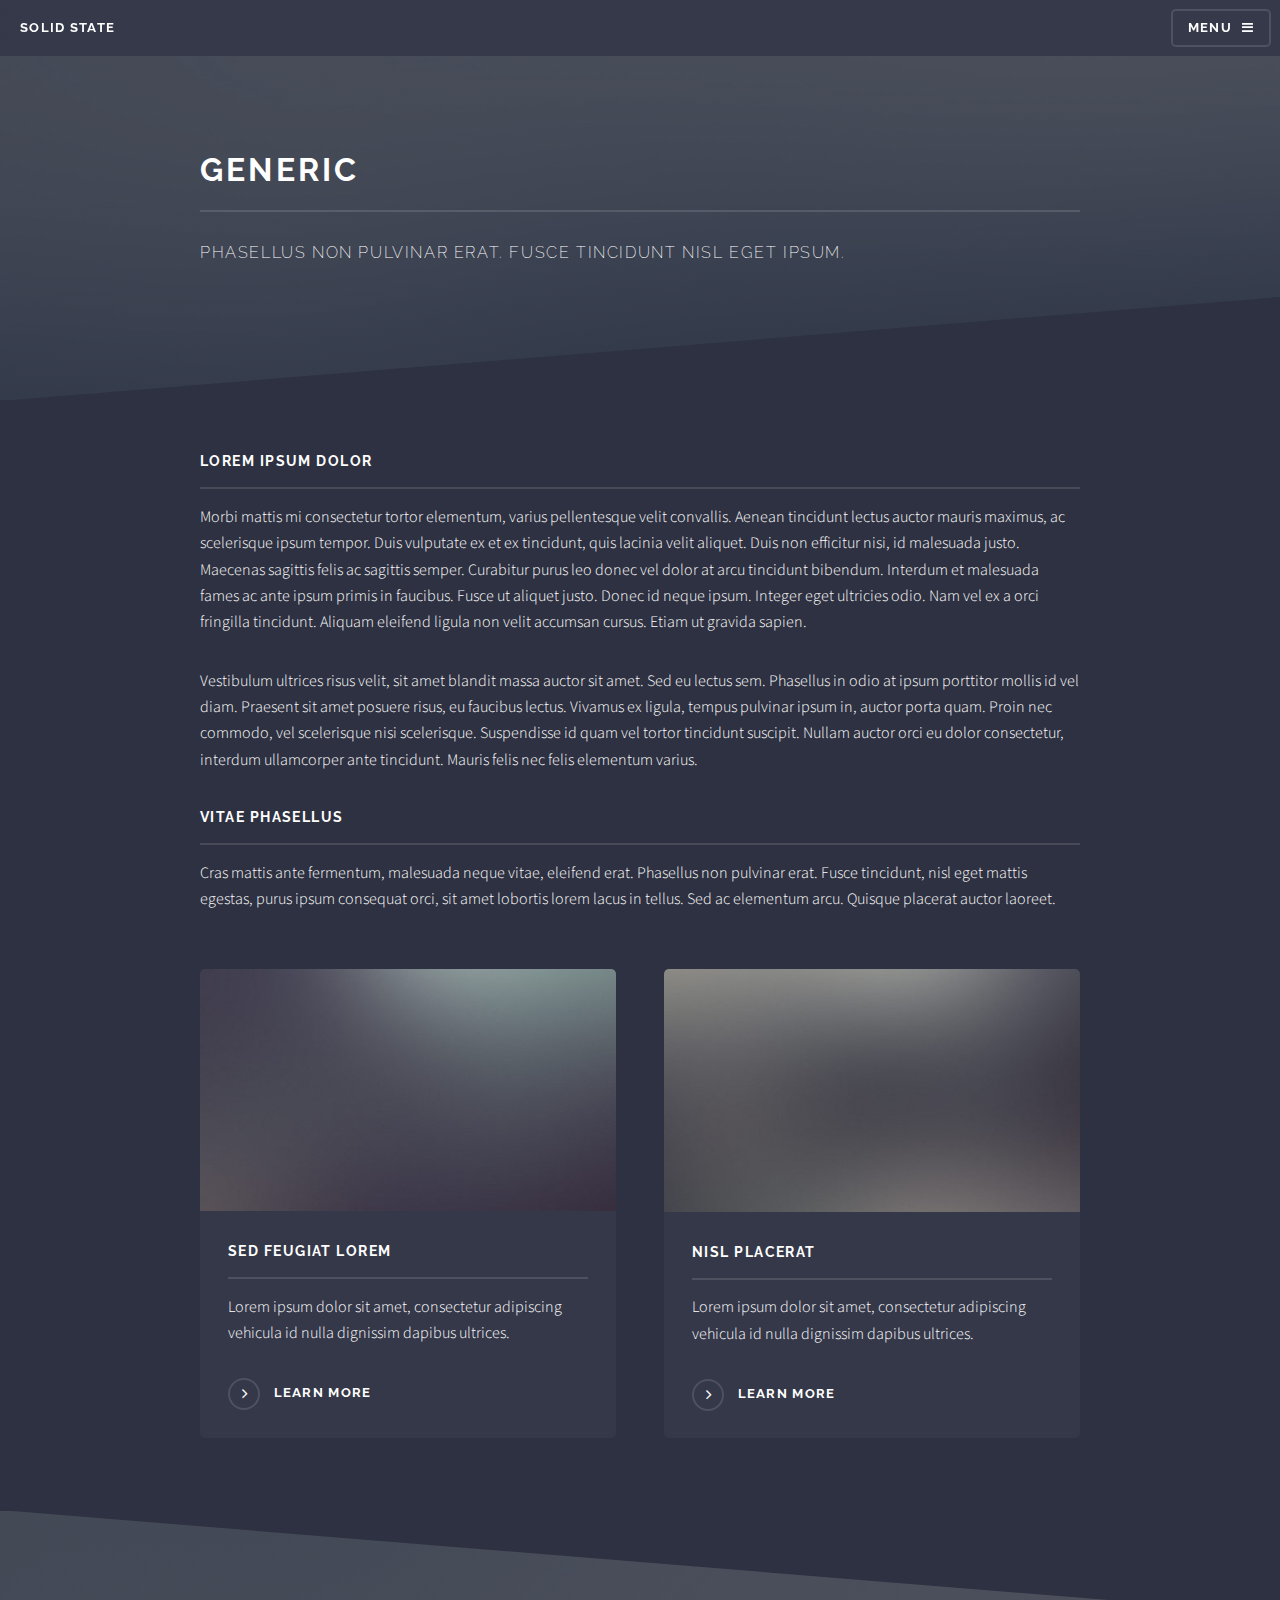
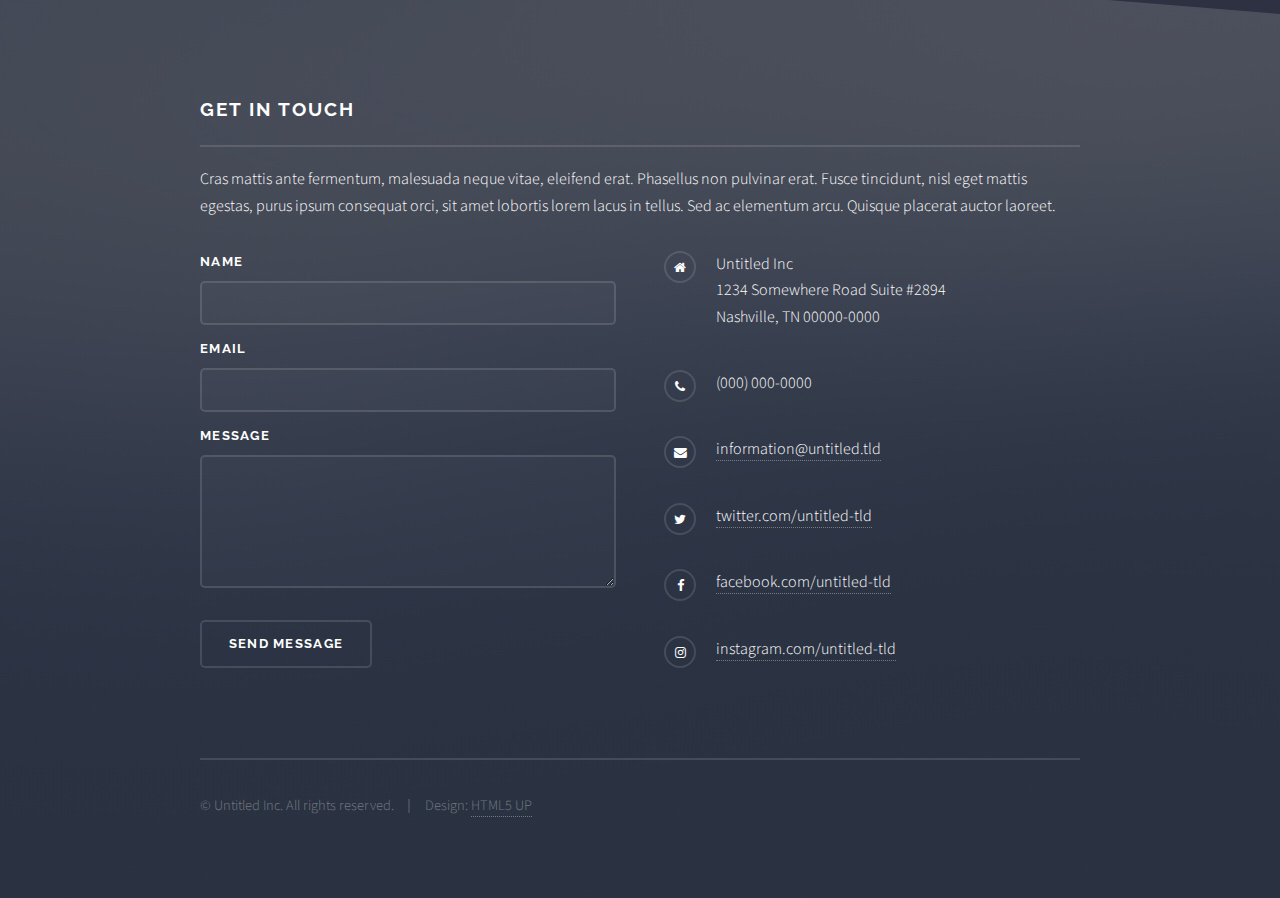
==== generic.html @ a75d1ac5 "trying out html5" ====
<!DOCTYPE HTML>
<!--
	Solid State by HTML5 UP
	html5up.net | @ajlkn
	Free for personal and commercial use under the CCA 3.0 license (html5up.net/license)
-->
<html>
	<head>
		<title>Generic - Solid State by HTML5 UP</title>
		<meta charset="utf-8" />
		<meta name="viewport" content="width=device-width, initial-scale=1" />
		<!--[if lte IE 8]><script src="assets/js/ie/html5shiv.js"></script><![endif]-->
		<link rel="stylesheet" href="assets/css/main.css" />
		<!--[if lte IE 9]><link rel="stylesheet" href="assets/css/ie9.css" /><![endif]-->
		<!--[if lte IE 8]><link rel="stylesheet" href="assets/css/ie8.css" /><![endif]-->
	</head>
	<body>

		<!-- Page Wrapper -->
			<div id="page-wrapper">

				<!-- Header -->
					<header id="header">
						<h1><a href="index.html">Solid State</a></h1>
						<nav>
							<a href="#menu">Menu</a>
						</nav>
					</header>

				<!-- Menu -->
					<nav id="menu">
						<div class="inner">
							<h2>Menu</h2>
							<ul class="links">
								<li><a href="index.html">Home</a></li>
								<li><a href="generic.html">Generic</a></li>
								<li><a href="elements.html">Elements</a></li>
								<li><a href="#">Log In</a></li>
								<li><a href="#">Sign Up</a></li>
							</ul>
							<a href="#" class="close">Close</a>
						</div>
					</nav>

				<!-- Wrapper -->
					<section id="wrapper">
						<header>
							<div class="inner">
								<h2>Generic</h2>
								<p>Phasellus non pulvinar erat. Fusce tincidunt nisl eget ipsum.</p>
							</div>
						</header>

						<!-- Content -->
							<div class="wrapper">
								<div class="inner">

									<h3 class="major">Lorem ipsum dolor</h3>
									<p>Morbi mattis mi consectetur tortor elementum, varius pellentesque velit convallis. Aenean tincidunt lectus auctor mauris maximus, ac scelerisque ipsum tempor. Duis vulputate ex et ex tincidunt, quis lacinia velit aliquet. Duis non efficitur nisi, id malesuada justo. Maecenas sagittis felis ac sagittis semper. Curabitur purus leo donec vel dolor at arcu tincidunt bibendum. Interdum et malesuada fames ac ante ipsum primis in faucibus. Fusce ut aliquet justo. Donec id neque ipsum. Integer eget ultricies odio. Nam vel ex a orci fringilla tincidunt. Aliquam eleifend ligula non velit accumsan cursus. Etiam ut gravida sapien.</p>

									<p>Vestibulum ultrices risus velit, sit amet blandit massa auctor sit amet. Sed eu lectus sem. Phasellus in odio at ipsum porttitor mollis id vel diam. Praesent sit amet posuere risus, eu faucibus lectus. Vivamus ex ligula, tempus pulvinar ipsum in, auctor porta quam. Proin nec commodo, vel scelerisque nisi scelerisque. Suspendisse id quam vel tortor tincidunt suscipit. Nullam auctor orci eu dolor consectetur, interdum ullamcorper ante tincidunt. Mauris felis nec felis elementum varius.</p>

									<h3 class="major">Vitae phasellus</h3>
									<p>Cras mattis ante fermentum, malesuada neque vitae, eleifend erat. Phasellus non pulvinar erat. Fusce tincidunt, nisl eget mattis egestas, purus ipsum consequat orci, sit amet lobortis lorem lacus in tellus. Sed ac elementum arcu. Quisque placerat auctor laoreet.</p>

									<section class="features">
										<article>
											<a href="#" class="image"><img src="images/pic04.jpg" alt="" /></a>
											<h3 class="major">Sed feugiat lorem</h3>
											<p>Lorem ipsum dolor sit amet, consectetur adipiscing vehicula id nulla dignissim dapibus ultrices.</p>
											<a href="#" class="special">Learn more</a>
										</article>
										<article>
											<a href="#" class="image"><img src="images/pic05.jpg" alt="" /></a>
											<h3 class="major">Nisl placerat</h3>
											<p>Lorem ipsum dolor sit amet, consectetur adipiscing vehicula id nulla dignissim dapibus ultrices.</p>
											<a href="#" class="special">Learn more</a>
										</article>
									</section>

								</div>
							</div>

					</section>

				<!-- Footer -->
					<section id="footer">
						<div class="inner">
							<h2 class="major">Get in touch</h2>
							<p>Cras mattis ante fermentum, malesuada neque vitae, eleifend erat. Phasellus non pulvinar erat. Fusce tincidunt, nisl eget mattis egestas, purus ipsum consequat orci, sit amet lobortis lorem lacus in tellus. Sed ac elementum arcu. Quisque placerat auctor laoreet.</p>
							<form method="post" action="#">
								<div class="field">
									<label for="name">Name</label>
									<input type="text" name="name" id="name" />
								</div>
								<div class="field">
									<label for="email">Email</label>
									<input type="email" name="email" id="email" />
								</div>
								<div class="field">
									<label for="message">Message</label>
									<textarea name="message" id="message" rows="4"></textarea>
								</div>
								<ul class="actions">
									<li><input type="submit" value="Send Message" /></li>
								</ul>
							</form>
							<ul class="contact">
								<li class="fa-home">
									Untitled Inc<br />
									1234 Somewhere Road Suite #2894<br />
									Nashville, TN 00000-0000
								</li>
								<li class="fa-phone">(000) 000-0000</li>
								<li class="fa-envelope"><a href="#">information@untitled.tld</a></li>
								<li class="fa-twitter"><a href="#">twitter.com/untitled-tld</a></li>
								<li class="fa-facebook"><a href="#">facebook.com/untitled-tld</a></li>
								<li class="fa-instagram"><a href="#">instagram.com/untitled-tld</a></li>
							</ul>
							<ul class="copyright">
								<li>&copy; Untitled Inc. All rights reserved.</li><li>Design: <a href="http://html5up.net">HTML5 UP</a></li>
							</ul>
						</div>
					</section>

			</div>

		<!-- Scripts -->
			<script src="assets/js/skel.min.js"></script>
			<script src="assets/js/jquery.min.js"></script>
			<script src="assets/js/jquery.scrollex.min.js"></script>
			<script src="assets/js/util.js"></script>
			<!--[if lte IE 8]><script src="assets/js/ie/respond.min.js"></script><![endif]-->
			<script src="assets/js/main.js"></script>

	</body>
</html>
---- assets/css/main.css ----
@import url(font-awesome.min.css);
@import url("https://fonts.googleapis.com/css?family=Raleway:200,700|Source+Sans+Pro:300,600,300italic,600italic");

/*
	Solid State by HTML5 UP
	html5up.net | @ajlkn
	Free for personal and commercial use under the CCA 3.0 license (html5up.net/license)
*/

/* Reset */

	html, body, div, span, applet, object, iframe, h1, h2, h3, h4, h5, h6, p, blockquote, pre, a, abbr, acronym, address, big, cite, code, del, dfn, em, img, ins, kbd, q, s, samp, small, strike, strong, sub, sup, tt, var, b, u, i, center, dl, dt, dd, ol, ul, li, fieldset, form, label, legend, table, caption, tbody, tfoot, thead, tr, th, td, article, aside, canvas, details, embed, figure, figcaption, footer, header, hgroup, menu, nav, output, ruby, section, summary, time, mark, audio, video {
		margin: 0;
		padding: 0;
		border: 0;
		font-size: 100%;
		font: inherit;
		vertical-align: baseline;
	}

	article, aside, details, figcaption, figure, footer, header, hgroup, menu, nav, section {
		display: block;
	}

	body {
		line-height: 1;
	}

	ol, ul {
		list-style: none;
	}

	blockquote, q {
		quotes: none;
	}

	blockquote:before, blockquote:after, q:before, q:after {
		content: '';
		content: none;
	}

	table {
		border-collapse: collapse;
		border-spacing: 0;
	}

	body {
		-webkit-text-size-adjust: none;
	}

/* Box Model */

	*, *:before, *:after {
		-moz-box-sizing: border-box;
		-webkit-box-sizing: border-box;
		box-sizing: border-box;
	}

/* Grid */

	.row {
		border-bottom: solid 1px transparent;
		-moz-box-sizing: border-box;
		-webkit-box-sizing: border-box;
		box-sizing: border-box;
	}

	.row > * {
		float: left;
		-moz-box-sizing: border-box;
		-webkit-box-sizing: border-box;
		box-sizing: border-box;
	}

	.row:after, .row:before {
		content: '';
		display: block;
		clear: both;
		height: 0;
	}

	.row.uniform > * > :first-child {
		margin-top: 0;
	}

	.row.uniform > * > :last-child {
		margin-bottom: 0;
	}

	.row.\30 \25 > * {
		padding: 0 0 0 0em;
	}

	.row.\30 \25 {
		margin: 0 0 -1px 0em;
	}

	.row.uniform.\30 \25 > * {
		padding: 0em 0 0 0em;
	}

	.row.uniform.\30 \25 {
		margin: 0em 0 -1px 0em;
	}

	.row > * {
		padding: 0 0 0 1.75em;
	}

	.row {
		margin: 0 0 -1px -1.75em;
	}

	.row.uniform > * {
		padding: 1.75em 0 0 1.75em;
	}

	.row.uniform {
		margin: -1.75em 0 -1px -1.75em;
	}

	.row.\32 00\25 > * {
		padding: 0 0 0 3.5em;
	}

	.row.\32 00\25 {
		margin: 0 0 -1px -3.5em;
	}

	.row.uniform.\32 00\25 > * {
		padding: 3.5em 0 0 3.5em;
	}

	.row.uniform.\32 00\25 {
		margin: -3.5em 0 -1px -3.5em;
	}

	.row.\31 50\25 > * {
		padding: 0 0 0 2.625em;
	}

	.row.\31 50\25 {
		margin: 0 0 -1px -2.625em;
	}

	.row.uniform.\31 50\25 > * {
		padding: 2.625em 0 0 2.625em;
	}

	.row.uniform.\31 50\25 {
		margin: -2.625em 0 -1px -2.625em;
	}

	.row.\35 0\25 > * {
		padding: 0 0 0 0.875em;
	}

	.row.\35 0\25 {
		margin: 0 0 -1px -0.875em;
	}

	.row.uniform.\35 0\25 > * {
		padding: 0.875em 0 0 0.875em;
	}

	.row.uniform.\35 0\25 {
		margin: -0.875em 0 -1px -0.875em;
	}

	.row.\32 5\25 > * {
		padding: 0 0 0 0.4375em;
	}

	.row.\32 5\25 {
		margin: 0 0 -1px -0.4375em;
	}

	.row.uniform.\32 5\25 > * {
		padding: 0.4375em 0 0 0.4375em;
	}

	.row.uniform.\32 5\25 {
		margin: -0.4375em 0 -1px -0.4375em;
	}

	.\31 2u, .\31 2u\24 {
		width: 100%;
		clear: none;
		margin-left: 0;
	}

	.\31 1u, .\31 1u\24 {
		width: 91.6666666667%;
		clear: none;
		margin-left: 0;
	}

	.\31 0u, .\31 0u\24 {
		width: 83.3333333333%;
		clear: none;
		margin-left: 0;
	}

	.\39 u, .\39 u\24 {
		width: 75%;
		clear: none;
		margin-left: 0;
	}

	.\38 u, .\38 u\24 {
		width: 66.6666666667%;
		clear: none;
		margin-left: 0;
	}

	.\37 u, .\37 u\24 {
		width: 58.3333333333%;
		clear: none;
		margin-left: 0;
	}

	.\36 u, .\36 u\24 {
		width: 50%;
		clear: none;
		margin-left: 0;
	}

	.\35 u, .\35 u\24 {
		width: 41.6666666667%;
		clear: none;
		margin-left: 0;
	}

	.\34 u, .\34 u\24 {
		width: 33.3333333333%;
		clear: none;
		margin-left: 0;
	}

	.\33 u, .\33 u\24 {
		width: 25%;
		clear: none;
		margin-left: 0;
	}

	.\32 u, .\32 u\24 {
		width: 16.6666666667%;
		clear: none;
		margin-left: 0;
	}

	.\31 u, .\31 u\24 {
		width: 8.3333333333%;
		clear: none;
		margin-left: 0;
	}

	.\31 2u\24 + *,
	.\31 1u\24 + *,
	.\31 0u\24 + *,
	.\39 u\24 + *,
	.\38 u\24 + *,
	.\37 u\24 + *,
	.\36 u\24 + *,
	.\35 u\24 + *,
	.\34 u\24 + *,
	.\33 u\24 + *,
	.\32 u\24 + *,
	.\31 u\24 + * {
		clear: left;
	}

	.\-11u {
		margin-left: 91.66667%;
	}

	.\-10u {
		margin-left: 83.33333%;
	}

	.\-9u {
		margin-left: 75%;
	}

	.\-8u {
		margin-left: 66.66667%;
	}

	.\-7u {
		margin-left: 58.33333%;
	}

	.\-6u {
		margin-left: 50%;
	}

	.\-5u {
		margin-left: 41.66667%;
	}

	.\-4u {
		margin-left: 33.33333%;
	}

	.\-3u {
		margin-left: 25%;
	}

	.\-2u {
		margin-left: 16.66667%;
	}

	.\-1u {
		margin-left: 8.33333%;
	}

	@media screen and (max-width: 1680px) {

		.row > * {
			padding: 0 0 0 1.75em;
		}

		.row {
			margin: 0 0 -1px -1.75em;
		}

		.row.uniform > * {
			padding: 1.75em 0 0 1.75em;
		}

		.row.uniform {
			margin: -1.75em 0 -1px -1.75em;
		}

		.row.\32 00\25 > * {
			padding: 0 0 0 3.5em;
		}

		.row.\32 00\25 {
			margin: 0 0 -1px -3.5em;
		}

		.row.uniform.\32 00\25 > * {
			padding: 3.5em 0 0 3.5em;
		}

		.row.uniform.\32 00\25 {
			margin: -3.5em 0 -1px -3.5em;
		}

		.row.\31 50\25 > * {
			padding: 0 0 0 2.625em;
		}

		.row.\31 50\25 {
			margin: 0 0 -1px -2.625em;
		}

		.row.uniform.\31 50\25 > * {
			padding: 2.625em 0 0 2.625em;
		}

		.row.uniform.\31 50\25 {
			margin: -2.625em 0 -1px -2.625em;
		}

		.row.\35 0\25 > * {
			padding: 0 0 0 0.875em;
		}

		.row.\35 0\25 {
			margin: 0 0 -1px -0.875em;
		}

		.row.uniform.\35 0\25 > * {
			padding: 0.875em 0 0 0.875em;
		}

		.row.uniform.\35 0\25 {
			margin: -0.875em 0 -1px -0.875em;
		}

		.row.\32 5\25 > * {
			padding: 0 0 0 0.4375em;
		}

		.row.\32 5\25 {
			margin: 0 0 -1px -0.4375em;
		}

		.row.uniform.\32 5\25 > * {
			padding: 0.4375em 0 0 0.4375em;
		}

		.row.uniform.\32 5\25 {
			margin: -0.4375em 0 -1px -0.4375em;
		}

		.\31 2u\28xlarge\29, .\31 2u\24\28xlarge\29 {
			width: 100%;
			clear: none;
			margin-left: 0;
		}

		.\31 1u\28xlarge\29, .\31 1u\24\28xlarge\29 {
			width: 91.6666666667%;
			clear: none;
			margin-left: 0;
		}

		.\31 0u\28xlarge\29, .\31 0u\24\28xlarge\29 {
			width: 83.3333333333%;
			clear: none;
			margin-left: 0;
		}

		.\39 u\28xlarge\29, .\39 u\24\28xlarge\29 {
			width: 75%;
			clear: none;
			margin-left: 0;
		}

		.\38 u\28xlarge\29, .\38 u\24\28xlarge\29 {
			width: 66.6666666667%;
			clear: none;
			margin-left: 0;
		}

		.\37 u\28xlarge\29, .\37 u\24\28xlarge\29 {
			width: 58.3333333333%;
			clear: none;
			margin-left: 0;
		}

		.\36 u\28xlarge\29, .\36 u\24\28xlarge\29 {
			width: 50%;
			clear: none;
			margin-left: 0;
		}

		.\35 u\28xlarge\29, .\35 u\24\28xlarge\29 {
			width: 41.6666666667%;
			clear: none;
			margin-left: 0;
		}

		.\34 u\28xlarge\29, .\34 u\24\28xlarge\29 {
			width: 33.3333333333%;
			clear: none;
			margin-left: 0;
		}

		.\33 u\28xlarge\29, .\33 u\24\28xlarge\29 {
			width: 25%;
			clear: none;
			margin-left: 0;
		}

		.\32 u\28xlarge\29, .\32 u\24\28xlarge\29 {
			width: 16.6666666667%;
			clear: none;
			margin-left: 0;
		}

		.\31 u\28xlarge\29, .\31 u\24\28xlarge\29 {
			width: 8.3333333333%;
			clear: none;
			margin-left: 0;
		}

		.\31 2u\24\28xlarge\29 + *,
		.\31 1u\24\28xlarge\29 + *,
		.\31 0u\24\28xlarge\29 + *,
		.\39 u\24\28xlarge\29 + *,
		.\38 u\24\28xlarge\29 + *,
		.\37 u\24\28xlarge\29 + *,
		.\36 u\24\28xlarge\29 + *,
		.\35 u\24\28xlarge\29 + *,
		.\34 u\24\28xlarge\29 + *,
		.\33 u\24\28xlarge\29 + *,
		.\32 u\24\28xlarge\29 + *,
		.\31 u\24\28xlarge\29 + * {
			clear: left;
		}

		.\-11u\28xlarge\29 {
			margin-left: 91.66667%;
		}

		.\-10u\28xlarge\29 {
			margin-left: 83.33333%;
		}

		.\-9u\28xlarge\29 {
			margin-left: 75%;
		}

		.\-8u\28xlarge\29 {
			margin-left: 66.66667%;
		}

		.\-7u\28xlarge\29 {
			margin-left: 58.33333%;
		}

		.\-6u\28xlarge\29 {
			margin-left: 50%;
		}

		.\-5u\28xlarge\29 {
			margin-left: 41.66667%;
		}

		.\-4u\28xlarge\29 {
			margin-left: 33.33333%;
		}

		.\-3u\28xlarge\29 {
			margin-left: 25%;
		}

		.\-2u\28xlarge\29 {
			margin-left: 16.66667%;
		}

		.\-1u\28xlarge\29 {
			margin-left: 8.33333%;
		}

	}

	@media screen and (max-width: 1280px) {

		.row > * {
			padding: 0 0 0 1.75em;
		}

		.row {
			margin: 0 0 -1px -1.75em;
		}

		.row.uniform > * {
			padding: 1.75em 0 0 1.75em;
		}

		.row.uniform {
			margin: -1.75em 0 -1px -1.75em;
		}

		.row.\32 00\25 > * {
			padding: 0 0 0 3.5em;
		}

		.row.\32 00\25 {
			margin: 0 0 -1px -3.5em;
		}

		.row.uniform.\32 00\25 > * {
			padding: 3.5em 0 0 3.5em;
		}

		.row.uniform.\32 00\25 {
			margin: -3.5em 0 -1px -3.5em;
		}

		.row.\31 50\25 > * {
			padding: 0 0 0 2.625em;
		}

		.row.\31 50\25 {
			margin: 0 0 -1px -2.625em;
		}

		.row.uniform.\31 50\25 > * {
			padding: 2.625em 0 0 2.625em;
		}

		.row.uniform.\31 50\25 {
			margin: -2.625em 0 -1px -2.625em;
		}

		.row.\35 0\25 > * {
			padding: 0 0 0 0.875em;
		}

		.row.\35 0\25 {
			margin: 0 0 -1px -0.875em;
		}

		.row.uniform.\35 0\25 > * {
			padding: 0.875em 0 0 0.875em;
		}

		.row.uniform.\35 0\25 {
			margin: -0.875em 0 -1px -0.875em;
		}

		.row.\32 5\25 > * {
			padding: 0 0 0 0.4375em;
		}

		.row.\32 5\25 {
			margin: 0 0 -1px -0.4375em;
		}

		.row.uniform.\32 5\25 > * {
			padding: 0.4375em 0 0 0.4375em;
		}

		.row.uniform.\32 5\25 {
			margin: -0.4375em 0 -1px -0.4375em;
		}

		.\31 2u\28large\29, .\31 2u\24\28large\29 {
			width: 100%;
			clear: none;
			margin-left: 0;
		}

		.\31 1u\28large\29, .\31 1u\24\28large\29 {
			width: 91.6666666667%;
			clear: none;
			margin-left: 0;
		}

		.\31 0u\28large\29, .\31 0u\24\28large\29 {
			width: 83.3333333333%;
			clear: none;
			margin-left: 0;
		}

		.\39 u\28large\29, .\39 u\24\28large\29 {
			width: 75%;
			clear: none;
			margin-left: 0;
		}

		.\38 u\28large\29, .\38 u\24\28large\29 {
			width: 66.6666666667%;
			clear: none;
			margin-left: 0;
		}

		.\37 u\28large\29, .\37 u\24\28large\29 {
			width: 58.3333333333%;
			clear: none;
			margin-left: 0;
		}

		.\36 u\28large\29, .\36 u\24\28large\29 {
			width: 50%;
			clear: none;
			margin-left: 0;
		}

		.\35 u\28large\29, .\35 u\24\28large\29 {
			width: 41.6666666667%;
			clear: none;
			margin-left: 0;
		}

		.\34 u\28large\29, .\34 u\24\28large\29 {
			width: 33.3333333333%;
			clear: none;
			margin-left: 0;
		}

		.\33 u\28large\29, .\33 u\24\28large\29 {
			width: 25%;
			clear: none;
			margin-left: 0;
		}

		.\32 u\28large\29, .\32 u\24\28large\29 {
			width: 16.6666666667%;
			clear: none;
			margin-left: 0;
		}

		.\31 u\28large\29, .\31 u\24\28large\29 {
			width: 8.3333333333%;
			clear: none;
			margin-left: 0;
		}

		.\31 2u\24\28large\29 + *,
		.\31 1u\24\28large\29 + *,
		.\31 0u\24\28large\29 + *,
		.\39 u\24\28large\29 + *,
		.\38 u\24\28large\29 + *,
		.\37 u\24\28large\29 + *,
		.\36 u\24\28large\29 + *,
		.\35 u\24\28large\29 + *,
		.\34 u\24\28large\29 + *,
		.\33 u\24\28large\29 + *,
		.\32 u\24\28large\29 + *,
		.\31 u\24\28large\29 + * {
			clear: left;
		}

		.\-11u\28large\29 {
			margin-left: 91.66667%;
		}

		.\-10u\28large\29 {
			margin-left: 83.33333%;
		}

		.\-9u\28large\29 {
			margin-left: 75%;
		}

		.\-8u\28large\29 {
			margin-left: 66.66667%;
		}

		.\-7u\28large\29 {
			margin-left: 58.33333%;
		}

		.\-6u\28large\29 {
			margin-left: 50%;
		}

		.\-5u\28large\29 {
			margin-left: 41.66667%;
		}

		.\-4u\28large\29 {
			margin-left: 33.33333%;
		}

		.\-3u\28large\29 {
			margin-left: 25%;
		}

		.\-2u\28large\29 {
			margin-left: 16.66667%;
		}

		.\-1u\28large\29 {
			margin-left: 8.33333%;
		}

	}

	@media screen and (max-width: 980px) {

		.row > * {
			padding: 0 0 0 1.75em;
		}

		.row {
			margin: 0 0 -1px -1.75em;
		}

		.row.uniform > * {
			padding: 1.75em 0 0 1.75em;
		}

		.row.uniform {
			margin: -1.75em 0 -1px -1.75em;
		}

		.row.\32 00\25 > * {
			padding: 0 0 0 3.5em;
		}

		.row.\32 00\25 {
			margin: 0 0 -1px -3.5em;
		}

		.row.uniform.\32 00\25 > * {
			padding: 3.5em 0 0 3.5em;
		}

		.row.uniform.\32 00\25 {
			margin: -3.5em 0 -1px -3.5em;
		}

		.row.\31 50\25 > * {
			padding: 0 0 0 2.625em;
		}

		.row.\31 50\25 {
			margin: 0 0 -1px -2.625em;
		}

		.row.uniform.\31 50\25 > * {
			padding: 2.625em 0 0 2.625em;
		}

		.row.uniform.\31 50\25 {
			margin: -2.625em 0 -1px -2.625em;
		}

		.row.\35 0\25 > * {
			padding: 0 0 0 0.875em;
		}

		.row.\35 0\25 {
			margin: 0 0 -1px -0.875em;
		}

		.row.uniform.\35 0\25 > * {
			padding: 0.875em 0 0 0.875em;
		}

		.row.uniform.\35 0\25 {
			margin: -0.875em 0 -1px -0.875em;
		}

		.row.\32 5\25 > * {
			padding: 0 0 0 0.4375em;
		}

		.row.\32 5\25 {
			margin: 0 0 -1px -0.4375em;
		}

		.row.uniform.\32 5\25 > * {
			padding: 0.4375em 0 0 0.4375em;
		}

		.row.uniform.\32 5\25 {
			margin: -0.4375em 0 -1px -0.4375em;
		}

		.\31 2u\28medium\29, .\31 2u\24\28medium\29 {
			width: 100%;
			clear: none;
			margin-left: 0;
		}

		.\31 1u\28medium\29, .\31 1u\24\28medium\29 {
			width: 91.6666666667%;
			clear: none;
			margin-left: 0;
		}

		.\31 0u\28medium\29, .\31 0u\24\28medium\29 {
			width: 83.3333333333%;
			clear: none;
			margin-left: 0;
		}

		.\39 u\28medium\29, .\39 u\24\28medium\29 {
			width: 75%;
			clear: none;
			margin-left: 0;
		}

		.\38 u\28medium\29, .\38 u\24\28medium\29 {
			width: 66.6666666667%;
			clear: none;
			margin-left: 0;
		}

		.\37 u\28medium\29, .\37 u\24\28medium\29 {
			width: 58.3333333333%;
			clear: none;
			margin-left: 0;
		}

		.\36 u\28medium\29, .\36 u\24\28medium\29 {
			width: 50%;
			clear: none;
			margin-left: 0;
		}

		.\35 u\28medium\29, .\35 u\24\28medium\29 {
			width: 41.6666666667%;
			clear: none;
			margin-left: 0;
		}

		.\34 u\28medium\29, .\34 u\24\28medium\29 {
			width: 33.3333333333%;
			clear: none;
			margin-left: 0;
		}

		.\33 u\28medium\29, .\33 u\24\28medium\29 {
			width: 25%;
			clear: none;
			margin-left: 0;
		}

		.\32 u\28medium\29, .\32 u\24\28medium\29 {
			width: 16.6666666667%;
			clear: none;
			margin-left: 0;
		}

		.\31 u\28medium\29, .\31 u\24\28medium\29 {
			width: 8.3333333333%;
			clear: none;
			margin-left: 0;
		}

		.\31 2u\24\28medium\29 + *,
		.\31 1u\24\28medium\29 + *,
		.\31 0u\24\28medium\29 + *,
		.\39 u\24\28medium\29 + *,
		.\38 u\24\28medium\29 + *,
		.\37 u\24\28medium\29 + *,
		.\36 u\24\28medium\29 + *,
		.\35 u\24\28medium\29 + *,
		.\34 u\24\28medium\29 + *,
		.\33 u\24\28medium\29 + *,
		.\32 u\24\28medium\29 + *,
		.\31 u\24\28medium\29 + * {
			clear: left;
		}

		.\-11u\28medium\29 {
			margin-left: 91.66667%;
		}

		.\-10u\28medium\29 {
			margin-left: 83.33333%;
		}

		.\-9u\28medium\29 {
			margin-left: 75%;
		}

		.\-8u\28medium\29 {
			margin-left: 66.66667%;
		}

		.\-7u\28medium\29 {
			margin-left: 58.33333%;
		}

		.\-6u\28medium\29 {
			margin-left: 50%;
		}

		.\-5u\28medium\29 {
			margin-left: 41.66667%;
		}

		.\-4u\28medium\29 {
			margin-left: 33.33333%;
		}

		.\-3u\28medium\29 {
			margin-left: 25%;
		}

		.\-2u\28medium\29 {
			margin-left: 16.66667%;
		}

		.\-1u\28medium\29 {
			margin-left: 8.33333%;
		}

	}

	@media screen and (max-width: 736px) {

		.row > * {
			padding: 0 0 0 1.25em;
		}

		.row {
			margin: 0 0 -1px -1.25em;
		}

		.row.uniform > * {
			padding: 1.25em 0 0 1.25em;
		}

		.row.uniform {
			margin: -1.25em 0 -1px -1.25em;
		}

		.row.\32 00\25 > * {
			padding: 0 0 0 2.5em;
		}

		.row.\32 00\25 {
			margin: 0 0 -1px -2.5em;
		}

		.row.uniform.\32 00\25 > * {
			padding: 2.5em 0 0 2.5em;
		}

		.row.uniform.\32 00\25 {
			margin: -2.5em 0 -1px -2.5em;
		}

		.row.\31 50\25 > * {
			padding: 0 0 0 1.875em;
		}

		.row.\31 50\25 {
			margin: 0 0 -1px -1.875em;
		}

		.row.uniform.\31 50\25 > * {
			padding: 1.875em 0 0 1.875em;
		}

		.row.uniform.\31 50\25 {
			margin: -1.875em 0 -1px -1.875em;
		}

		.row.\35 0\25 > * {
			padding: 0 0 0 0.625em;
		}

		.row.\35 0\25 {
			margin: 0 0 -1px -0.625em;
		}

		.row.uniform.\35 0\25 > * {
			padding: 0.625em 0 0 0.625em;
		}

		.row.uniform.\35 0\25 {
			margin: -0.625em 0 -1px -0.625em;
		}

		.row.\32 5\25 > * {
			padding: 0 0 0 0.3125em;
		}

		.row.\32 5\25 {
			margin: 0 0 -1px -0.3125em;
		}

		.row.uniform.\32 5\25 > * {
			padding: 0.3125em 0 0 0.3125em;
		}

		.row.uniform.\32 5\25 {
			margin: -0.3125em 0 -1px -0.3125em;
		}

		.\31 2u\28small\29, .\31 2u\24\28small\29 {
			width: 100%;
			clear: none;
			margin-left: 0;
		}

		.\31 1u\28small\29, .\31 1u\24\28small\29 {
			width: 91.6666666667%;
			clear: none;
			margin-left: 0;
		}

		.\31 0u\28small\29, .\31 0u\24\28small\29 {
			width: 83.3333333333%;
			clear: none;
			margin-left: 0;
		}

		.\39 u\28small\29, .\39 u\24\28small\29 {
			width: 75%;
			clear: none;
			margin-left: 0;
		}

		.\38 u\28small\29, .\38 u\24\28small\29 {
			width: 66.6666666667%;
			clear: none;
			margin-left: 0;
		}

		.\37 u\28small\29, .\37 u\24\28small\29 {
			width: 58.3333333333%;
			clear: none;
			margin-left: 0;
		}

		.\36 u\28small\29, .\36 u\24\28small\29 {
			width: 50%;
			clear: none;
			margin-left: 0;
		}

		.\35 u\28small\29, .\35 u\24\28small\29 {
			width: 41.6666666667%;
			clear: none;
			margin-left: 0;
		}

		.\34 u\28small\29, .\34 u\24\28small\29 {
			width: 33.3333333333%;
			clear: none;
			margin-left: 0;
		}

		.\33 u\28small\29, .\33 u\24\28small\29 {
			width: 25%;
			clear: none;
			margin-left: 0;
		}

		.\32 u\28small\29, .\32 u\24\28small\29 {
			width: 16.6666666667%;
			clear: none;
			margin-left: 0;
		}

		.\31 u\28small\29, .\31 u\24\28small\29 {
			width: 8.3333333333%;
			clear: none;
			margin-left: 0;
		}

		.\31 2u\24\28small\29 + *,
		.\31 1u\24\28small\29 + *,
		.\31 0u\24\28small\29 + *,
		.\39 u\24\28small\29 + *,
		.\38 u\24\28small\29 + *,
		.\37 u\24\28small\29 + *,
		.\36 u\24\28small\29 + *,
		.\35 u\24\28small\29 + *,
		.\34 u\24\28small\29 + *,
		.\33 u\24\28small\29 + *,
		.\32 u\24\28small\29 + *,
		.\31 u\24\28small\29 + * {
			clear: left;
		}

		.\-11u\28small\29 {
			margin-left: 91.66667%;
		}

		.\-10u\28small\29 {
			margin-left: 83.33333%;
		}

		.\-9u\28small\29 {
			margin-left: 75%;
		}

		.\-8u\28small\29 {
			margin-left: 66.66667%;
		}

		.\-7u\28small\29 {
			margin-left: 58.33333%;
		}

		.\-6u\28small\29 {
			margin-left: 50%;
		}

		.\-5u\28small\29 {
			margin-left: 41.66667%;
		}

		.\-4u\28small\29 {
			margin-left: 33.33333%;
		}

		.\-3u\28small\29 {
			margin-left: 25%;
		}

		.\-2u\28small\29 {
			margin-left: 16.66667%;
		}

		.\-1u\28small\29 {
			margin-left: 8.33333%;
		}

	}

	@media screen and (max-width: 640px) {

		.row > * {
			padding: 0 0 0 1.25em;
		}

		.row {
			margin: 0 0 -1px -1.25em;
		}

		.row.uniform > * {
			padding: 1.25em 0 0 1.25em;
		}

		.row.uniform {
			margin: -1.25em 0 -1px -1.25em;
		}

		.row.\32 00\25 > * {
			padding: 0 0 0 2.5em;
		}

		.row.\32 00\25 {
			margin: 0 0 -1px -2.5em;
		}

		.row.uniform.\32 00\25 > * {
			padding: 2.5em 0 0 2.5em;
		}

		.row.uniform.\32 00\25 {
			margin: -2.5em 0 -1px -2.5em;
		}

		.row.\31 50\25 > * {
			padding: 0 0 0 1.875em;
		}

		.row.\31 50\25 {
			margin: 0 0 -1px -1.875em;
		}

		.row.uniform.\31 50\25 > * {
			padding: 1.875em 0 0 1.875em;
		}

		.row.uniform.\31 50\25 {
			margin: -1.875em 0 -1px -1.875em;
		}

		.row.\35 0\25 > * {
			padding: 0 0 0 0.625em;
		}

		.row.\35 0\25 {
			margin: 0 0 -1px -0.625em;
		}

		.row.uniform.\35 0\25 > * {
			padding: 0.625em 0 0 0.625em;
		}

		.row.uniform.\35 0\25 {
			margin: -0.625em 0 -1px -0.625em;
		}

		.row.\32 5\25 > * {
			padding: 0 0 0 0.3125em;
		}

		.row.\32 5\25 {
			margin: 0 0 -1px -0.3125em;
		}

		.row.uniform.\32 5\25 > * {
			padding: 0.3125em 0 0 0.3125em;
		}

		.row.uniform.\32 5\25 {
			margin: -0.3125em 0 -1px -0.3125em;
		}

		.\31 2u\28xsmall\29, .\31 2u\24\28xsmall\29 {
			width: 100%;
			clear: none;
			margin-left: 0;
		}

		.\31 1u\28xsmall\29, .\31 1u\24\28xsmall\29 {
			width: 91.6666666667%;
			clear: none;
			margin-left: 0;
		}

		.\31 0u\28xsmall\29, .\31 0u\24\28xsmall\29 {
			width: 83.3333333333%;
			clear: none;
			margin-left: 0;
		}

		.\39 u\28xsmall\29, .\39 u\24\28xsmall\29 {
			width: 75%;
			clear: none;
			margin-left: 0;
		}

		.\38 u\28xsmall\29, .\38 u\24\28xsmall\29 {
			width: 66.6666666667%;
			clear: none;
			margin-left: 0;
		}

		.\37 u\28xsmall\29, .\37 u\24\28xsmall\29 {
			width: 58.3333333333%;
			clear: none;
			margin-left: 0;
		}

		.\36 u\28xsmall\29, .\36 u\24\28xsmall\29 {
			width: 50%;
			clear: none;
			margin-left: 0;
		}

		.\35 u\28xsmall\29, .\35 u\24\28xsmall\29 {
			width: 41.6666666667%;
			clear: none;
			margin-left: 0;
		}

		.\34 u\28xsmall\29, .\34 u\24\28xsmall\29 {
			width: 33.3333333333%;
			clear: none;
			margin-left: 0;
		}

		.\33 u\28xsmall\29, .\33 u\24\28xsmall\29 {
			width: 25%;
			clear: none;
			margin-left: 0;
		}

		.\32 u\28xsmall\29, .\32 u\24\28xsmall\29 {
			width: 16.6666666667%;
			clear: none;
			margin-left: 0;
		}

		.\31 u\28xsmall\29, .\31 u\24\28xsmall\29 {
			width: 8.3333333333%;
			clear: none;
			margin-left: 0;
		}

		.\31 2u\24\28xsmall\29 + *,
		.\31 1u\24\28xsmall\29 + *,
		.\31 0u\24\28xsmall\29 + *,
		.\39 u\24\28xsmall\29 + *,
		.\38 u\24\28xsmall\29 + *,
		.\37 u\24\28xsmall\29 + *,
		.\36 u\24\28xsmall\29 + *,
		.\35 u\24\28xsmall\29 + *,
		.\34 u\24\28xsmall\29 + *,
		.\33 u\24\28xsmall\29 + *,
		.\32 u\24\28xsmall\29 + *,
		.\31 u\24\28xsmall\29 + * {
			clear: left;
		}

		.\-11u\28xsmall\29 {
			margin-left: 91.66667%;
		}

		.\-10u\28xsmall\29 {
			margin-left: 83.33333%;
		}

		.\-9u\28xsmall\29 {
			margin-left: 75%;
		}

		.\-8u\28xsmall\29 {
			margin-left: 66.66667%;
		}

		.\-7u\28xsmall\29 {
			margin-left: 58.33333%;
		}

		.\-6u\28xsmall\29 {
			margin-left: 50%;
		}

		.\-5u\28xsmall\29 {
			margin-left: 41.66667%;
		}

		.\-4u\28xsmall\29 {
			margin-left: 33.33333%;
		}

		.\-3u\28xsmall\29 {
			margin-left: 25%;
		}

		.\-2u\28xsmall\29 {
			margin-left: 16.66667%;
		}

		.\-1u\28xsmall\29 {
			margin-left: 8.33333%;
		}

	}

	@media screen and (max-width: 360px) {

		.row > * {
			padding: 0 0 0 1.25em;
		}

		.row {
			margin: 0 0 -1px -1.25em;
		}

		.row.uniform > * {
			padding: 1.25em 0 0 1.25em;
		}

		.row.uniform {
			margin: -1.25em 0 -1px -1.25em;
		}

		.row.\32 00\25 > * {
			padding: 0 0 0 2.5em;
		}

		.row.\32 00\25 {
			margin: 0 0 -1px -2.5em;
		}

		.row.uniform.\32 00\25 > * {
			padding: 2.5em 0 0 2.5em;
		}

		.row.uniform.\32 00\25 {
			margin: -2.5em 0 -1px -2.5em;
		}

		.row.\31 50\25 > * {
			padding: 0 0 0 1.875em;
		}

		.row.\31 50\25 {
			margin: 0 0 -1px -1.875em;
		}

		.row.uniform.\31 50\25 > * {
			padding: 1.875em 0 0 1.875em;
		}

		.row.uniform.\31 50\25 {
			margin: -1.875em 0 -1px -1.875em;
		}

		.row.\35 0\25 > * {
			padding: 0 0 0 0.625em;
		}

		.row.\35 0\25 {
			margin: 0 0 -1px -0.625em;
		}

		.row.uniform.\35 0\25 > * {
			padding: 0.625em 0 0 0.625em;
		}

		.row.uniform.\35 0\25 {
			margin: -0.625em 0 -1px -0.625em;
		}

		.row.\32 5\25 > * {
			padding: 0 0 0 0.3125em;
		}

		.row.\32 5\25 {
			margin: 0 0 -1px -0.3125em;
		}

		.row.uniform.\32 5\25 > * {
			padding: 0.3125em 0 0 0.3125em;
		}

		.row.uniform.\32 5\25 {
			margin: -0.3125em 0 -1px -0.3125em;
		}

		.\31 2u\28xxsmall\29, .\31 2u\24\28xxsmall\29 {
			width: 100%;
			clear: none;
			margin-left: 0;
		}

		.\31 1u\28xxsmall\29, .\31 1u\24\28xxsmall\29 {
			width: 91.6666666667%;
			clear: none;
			margin-left: 0;
		}

		.\31 0u\28xxsmall\29, .\31 0u\24\28xxsmall\29 {
			width: 83.3333333333%;
			clear: none;
			margin-left: 0;
		}

		.\39 u\28xxsmall\29, .\39 u\24\28xxsmall\29 {
			width: 75%;
			clear: none;
			margin-left: 0;
		}

		.\38 u\28xxsmall\29, .\38 u\24\28xxsmall\29 {
			width: 66.6666666667%;
			clear: none;
			margin-left: 0;
		}

		.\37 u\28xxsmall\29, .\37 u\24\28xxsmall\29 {
			width: 58.3333333333%;
			clear: none;
			margin-left: 0;
		}

		.\36 u\28xxsmall\29, .\36 u\24\28xxsmall\29 {
			width: 50%;
			clear: none;
			margin-left: 0;
		}

		.\35 u\28xxsmall\29, .\35 u\24\28xxsmall\29 {
			width: 41.6666666667%;
			clear: none;
			margin-left: 0;
		}

		.\34 u\28xxsmall\29, .\34 u\24\28xxsmall\29 {
			width: 33.3333333333%;
			clear: none;
			margin-left: 0;
		}

		.\33 u\28xxsmall\29, .\33 u\24\28xxsmall\29 {
			width: 25%;
			clear: none;
			margin-left: 0;
		}

		.\32 u\28xxsmall\29, .\32 u\24\28xxsmall\29 {
			width: 16.6666666667%;
			clear: none;
			margin-left: 0;
		}

		.\31 u\28xxsmall\29, .\31 u\24\28xxsmall\29 {
			width: 8.3333333333%;
			clear: none;
			margin-left: 0;
		}

		.\31 2u\24\28xxsmall\29 + *,
		.\31 1u\24\28xxsmall\29 + *,
		.\31 0u\24\28xxsmall\29 + *,
		.\39 u\24\28xxsmall\29 + *,
		.\38 u\24\28xxsmall\29 + *,
		.\37 u\24\28xxsmall\29 + *,
		.\36 u\24\28xxsmall\29 + *,
		.\35 u\24\28xxsmall\29 + *,
		.\34 u\24\28xxsmall\29 + *,
		.\33 u\24\28xxsmall\29 + *,
		.\32 u\24\28xxsmall\29 + *,
		.\31 u\24\28xxsmall\29 + * {
			clear: left;
		}

		.\-11u\28xxsmall\29 {
			margin-left: 91.66667%;
		}

		.\-10u\28xxsmall\29 {
			margin-left: 83.33333%;
		}

		.\-9u\28xxsmall\29 {
			margin-left: 75%;
		}

		.\-8u\28xxsmall\29 {
			margin-left: 66.66667%;
		}

		.\-7u\28xxsmall\29 {
			margin-left: 58.33333%;
		}

		.\-6u\28xxsmall\29 {
			margin-left: 50%;
		}

		.\-5u\28xxsmall\29 {
			margin-left: 41.66667%;
		}

		.\-4u\28xxsmall\29 {
			margin-left: 33.33333%;
		}

		.\-3u\28xxsmall\29 {
			margin-left: 25%;
		}

		.\-2u\28xxsmall\29 {
			margin-left: 16.66667%;
		}

		.\-1u\28xxsmall\29 {
			margin-left: 8.33333%;
		}

	}

/* Basic */

	@-ms-viewport {
		width: device-width;
	}

	body {
		-ms-overflow-style: scrollbar;
	}

	@media screen and (max-width: 640px) {

		html, body {
			min-width: 320px;
		}

	}

	body {
		background-color: #2e3141;
		background-image: linear-gradient(to top, rgba(46, 49, 65, 0.8), rgba(46, 49, 65, 0.8)), url("../../images/bg.jpg");
		background-size: auto, cover;
		background-attachment: fixed, fixed;
		background-position: center, center;
	}

		body.is-loading *, body.is-loading *:before, body.is-loading *:after {
			-moz-animation: none !important;
			-webkit-animation: none !important;
			-ms-animation: none !important;
			animation: none !important;
			-moz-transition: none !important;
			-webkit-transition: none !important;
			-ms-transition: none !important;
			transition: none !important;
		}

/* Type */

	body, input, select, textarea {
		color: #ffffff;
		font-family: "Source Sans Pro", Helvetica, sans-serif;
		font-size: 16.5pt;
		font-weight: 300;
		line-height: 1.65;
	}

		@media screen and (max-width: 1680px) {

			body, input, select, textarea {
				font-size: 13pt;
			}

		}

		@media screen and (max-width: 1280px) {

			body, input, select, textarea {
				font-size: 12pt;
			}

		}

		@media screen and (max-width: 980px) {

			body, input, select, textarea {
				font-size: 12pt;
			}

		}

		@media screen and (max-width: 736px) {

			body, input, select, textarea {
				font-size: 12pt;
			}

		}

		@media screen and (max-width: 640px) {

			body, input, select, textarea {
				font-size: 12pt;
			}

		}

	a {
		-moz-transition: color 0.2s ease-in-out, border-bottom-color 0.2s ease-in-out;
		-webkit-transition: color 0.2s ease-in-out, border-bottom-color 0.2s ease-in-out;
		-ms-transition: color 0.2s ease-in-out, border-bottom-color 0.2s ease-in-out;
		transition: color 0.2s ease-in-out, border-bottom-color 0.2s ease-in-out;
		border-bottom: dotted 1px rgba(255, 255, 255, 0.35);
		color: #ffffff;
		text-decoration: none;
	}

		a:hover {
			border-bottom-color: transparent;
			color: #ffffff !important;
		}

		a.special:not(.button) {
			text-decoration: none;
			border-bottom: 0;
			display: block;
			font-family: Raleway, Helvetica, sans-serif;
			font-size: 0.8em;
			font-weight: 700;
			letter-spacing: 0.1em;
			margin: 0 0 2em 0;
			text-transform: uppercase;
		}

			a.special:not(.button):before {
				-moz-osx-font-smoothing: grayscale;
				-webkit-font-smoothing: antialiased;
				font-family: FontAwesome;
				font-style: normal;
				font-weight: normal;
				text-transform: none !important;
			}

			a.special:not(.button):before {
				-moz-transition: background-color 0.2s ease-in-out;
				-webkit-transition: background-color 0.2s ease-in-out;
				-ms-transition: background-color 0.2s ease-in-out;
				transition: background-color 0.2s ease-in-out;
				border-radius: 100%;
				border: solid 2px rgba(255, 255, 255, 0.125);
				content: '\f105';
				display: inline-block;
				font-size: 1.25em;
				height: 2em;
				line-height: 1.65em;
				margin-right: 0.85em;
				text-align: center;
				text-indent: 0.15em;
				vertical-align: middle;
				width: 2em;
			}

			a.special:not(.button):hover:before {
				background-color: rgba(255, 255, 255, 0.025);
			}

			a.special:not(.button):active:before {
				background-color: rgba(255, 255, 255, 0.075);
			}

	strong, b {
		color: #ffffff;
		font-weight: 600;
	}

	em, i {
		font-style: italic;
	}

	p {
		margin: 0 0 2em 0;
	}

	h1, h2, h3, h4, h5, h6 {
		color: #ffffff;
		font-family: Raleway, Helvetica, sans-serif;
		font-weight: 700;
		letter-spacing: 0.1em;
		margin: 0 0 1em 0;
		text-transform: uppercase;
	}

		h1 a, h2 a, h3 a, h4 a, h5 a, h6 a {
			color: inherit;
			text-decoration: none;
		}

		h1 span, h2 span, h3 span, h4 span, h5 span, h6 span {
			font-weight: 200;
		}

		h1.major, h2.major, h3.major, h4.major, h5.major, h6.major {
			padding-bottom: 1em;
			border-bottom: solid 2px rgba(255, 255, 255, 0.125);
		}

	h2 {
		font-size: 1.2em;
	}

	h3 {
		font-size: 0.9em;
	}

	h4 {
		font-size: 0.7em;
	}

	h5 {
		font-size: 0.7em;
	}

	h6 {
		font-size: 0.7em;
	}

	@media screen and (max-width: 736px) {

		h2 {
			font-size: 1em;
		}

		h3 {
			font-size: 0.8em;
		}

	}

	sub {
		font-size: 0.8em;
		position: relative;
		top: 0.5em;
	}

	sup {
		font-size: 0.8em;
		position: relative;
		top: -0.5em;
	}

	blockquote {
		border-left: solid 4px rgba(255, 255, 255, 0.125);
		font-style: italic;
		margin: 0 0 2em 0;
		padding: 0.5em 0 0.5em 2em;
	}

	code {
		background: rgba(255, 255, 255, 0.025);
		border-radius: 5px;
		border: solid 2px rgba(255, 255, 255, 0.125);
		font-family: "Courier New", monospace;
		font-size: 0.9em;
		margin: 0 0.25em;
		padding: 0.25em 0.65em;
	}

	pre {
		-webkit-overflow-scrolling: touch;
		font-family: "Courier New", monospace;
		font-size: 0.9em;
		margin: 0 0 2em 0;
	}

		pre code {
			display: block;
			line-height: 1.75em;
			padding: 1em 1.5em;
			overflow-x: auto;
		}

	hr {
		border: 0;
		border-bottom: solid 2px rgba(255, 255, 255, 0.125);
		margin: 2.5em 0;
	}

		hr.major {
			margin: 4em 0;
		}

	.align-left {
		text-align: left;
	}

	.align-center {
		text-align: center;
	}

	.align-right {
		text-align: right;
	}

/* Section/Article */

	section.special, article.special {
		text-align: center;
	}

/* Form */

	form {
		margin: 0 0 2em 0;
	}

		form .field {
			margin: 0 0 2em 0;
		}

			form .field label {
				margin-top: -1.5em;
			}

			form .field:first-child label {
				margin-top: 0;
			}

		form > :last-child {
			margin-bottom: 0;
		}

	label {
		color: #ffffff;
		display: block;
		font-family: Raleway, Helvetica, sans-serif;
		font-size: 0.8em;
		font-weight: 700;
		letter-spacing: 0.1em;
		margin: 0 0 0.7em 0;
		text-transform: uppercase;
	}

	input[type="text"],
	input[type="password"],
	input[type="email"],
	input[type="tel"],
	select,
	textarea {
		-moz-appearance: none;
		-webkit-appearance: none;
		-ms-appearance: none;
		appearance: none;
		background: rgba(255, 255, 255, 0.025);
		border-radius: 5px;
		border: none;
		border: solid 2px rgba(255, 255, 255, 0.125);
		color: inherit;
		display: block;
		outline: 0;
		padding: 0 1em;
		text-decoration: none;
		width: 100%;
	}

		input[type="text"]:invalid,
		input[type="password"]:invalid,
		input[type="email"]:invalid,
		input[type="tel"]:invalid,
		select:invalid,
		textarea:invalid {
			box-shadow: none;
		}

		input[type="text"]:focus,
		input[type="password"]:focus,
		input[type="email"]:focus,
		input[type="tel"]:focus,
		select:focus,
		textarea:focus {
			border-color: #5b6ba6;
		}

	.select-wrapper {
		text-decoration: none;
		display: block;
		position: relative;
	}

		.select-wrapper:before {
			-moz-osx-font-smoothing: grayscale;
			-webkit-font-smoothing: antialiased;
			font-family: FontAwesome;
			font-style: normal;
			font-weight: normal;
			text-transform: none !important;
		}

		.select-wrapper:before {
			color: rgba(255, 255, 255, 0.125);
			content: '\f078';
			display: block;
			height: 2.75em;
			line-height: 2.75em;
			pointer-events: none;
			position: absolute;
			right: 0;
			text-align: center;
			top: 0;
			width: 2.75em;
		}

		.select-wrapper select::-ms-expand {
			display: none;
		}

	select option {
		color: #ffffff;
		background: #2e3141;
	}

	input[type="text"],
	input[type="password"],
	input[type="email"],
	select {
		height: 2.75em;
	}

	textarea {
		padding: 0.75em 1em;
	}

	input[type="checkbox"],
	input[type="radio"] {
		-moz-appearance: none;
		-webkit-appearance: none;
		-ms-appearance: none;
		appearance: none;
		display: block;
		float: left;
		margin-right: -2em;
		opacity: 0;
		width: 1em;
		z-index: -1;
	}

		input[type="checkbox"] + label,
		input[type="radio"] + label {
			text-decoration: none;
			color: #ffffff;
			cursor: pointer;
			display: inline-block;
			font-size: 1em;
			font-family: "Source Sans Pro", Helvetica, sans-serif;
			text-transform: none;
			letter-spacing: 0;
			font-weight: 300;
			padding-left: 2.4em;
			padding-right: 0.75em;
			position: relative;
		}

			input[type="checkbox"] + label:before,
			input[type="radio"] + label:before {
				-moz-osx-font-smoothing: grayscale;
				-webkit-font-smoothing: antialiased;
				font-family: FontAwesome;
				font-style: normal;
				font-weight: normal;
				text-transform: none !important;
			}

			input[type="checkbox"] + label:before,
			input[type="radio"] + label:before {
				background: rgba(255, 255, 255, 0.025);
				border-radius: 5px;
				border: solid 2px rgba(255, 255, 255, 0.125);
				content: '';
				display: inline-block;
				height: 1.65em;
				left: 0;
				line-height: 1.58125em;
				position: absolute;
				text-align: center;
				top: 0;
				width: 1.65em;
			}

		input[type="checkbox"]:checked + label:before,
		input[type="radio"]:checked + label:before {
			background: #ffffff;
			border-color: #ffffff;
			content: '\f00c';
			color: #2e3141;
		}

		input[type="checkbox"]:focus + label:before,
		input[type="radio"]:focus + label:before {
			border-color: #4c5c96;
		}

	input[type="checkbox"] + label:before {
		border-radius: 5px;
	}

	input[type="radio"] + label:before {
		border-radius: 100%;
	}

	::-webkit-input-placeholder {
		color: rgba(255, 255, 255, 0.35) !important;
		opacity: 1.0;
	}

	:-moz-placeholder {
		color: rgba(255, 255, 255, 0.35) !important;
		opacity: 1.0;
	}

	::-moz-placeholder {
		color: rgba(255, 255, 255, 0.35) !important;
		opacity: 1.0;
	}

	:-ms-input-placeholder {
		color: rgba(255, 255, 255, 0.35) !important;
		opacity: 1.0;
	}

	.polyfill-placeholder {
		color: rgba(255, 255, 255, 0.35) !important;
		opacity: 1.0;
	}

/* Box */

	.box {
		border-radius: 5px;
		border: solid 2px rgba(255, 255, 255, 0.125);
		margin-bottom: 2em;
		padding: 1.5em;
	}

		.box > :last-child,
		.box > :last-child > :last-child,
		.box > :last-child > :last-child > :last-child {
			margin-bottom: 0;
		}

		.box.alt {
			border: 0;
			border-radius: 0;
			padding: 0;
		}

/* Icon */

	.icon {
		text-decoration: none;
		border-bottom: none;
		position: relative;
	}

		.icon:before {
			-moz-osx-font-smoothing: grayscale;
			-webkit-font-smoothing: antialiased;
			font-family: FontAwesome;
			font-style: normal;
			font-weight: normal;
			text-transform: none !important;
		}

		.icon > .label {
			display: none;
		}

/* Image */

	.image {
		border-radius: 5px;
		border: 0;
		display: inline-block;
		position: relative;
	}

		.image img {
			border-radius: 5px;
			display: block;
		}

		.image.left, .image.right {
			max-width: 40%;
		}

			.image.left img, .image.right img {
				width: 100%;
			}

		.image.left {
			float: left;
			padding: 0 1.5em 1em 0;
			top: 0.25em;
		}

		.image.right {
			float: right;
			padding: 0 0 1em 1.5em;
			top: 0.25em;
		}

		.image.fit {
			display: block;
			margin: 0 0 2em 0;
			width: 100%;
		}

			.image.fit img {
				width: 100%;
			}

		.image.main {
			display: block;
			margin: 0 0 3em 0;
			width: 100%;
		}

			.image.main img {
				width: 100%;
			}

/* List */

	ol {
		list-style: decimal;
		margin: 0 0 2em 0;
		padding-left: 1.25em;
	}

		ol li {
			padding-left: 0.25em;
		}

	ul {
		list-style: disc;
		margin: 0 0 2em 0;
		padding-left: 1em;
	}

		ul li {
			padding-left: 0.5em;
		}

		ul.alt {
			list-style: none;
			padding-left: 0;
		}

			ul.alt li {
				border-top: solid 1px rgba(255, 255, 255, 0.125);
				padding: 0.5em 0;
			}

				ul.alt li:first-child {
					border-top: 0;
					padding-top: 0;
				}

		ul.icons {
			cursor: default;
			list-style: none;
			padding-left: 0;
		}

			ul.icons li {
				display: inline-block;
				padding: 0 1em 0 0;
			}

				ul.icons li:last-child {
					padding-right: 0;
				}

				ul.icons li .icon:before {
					font-size: 1.25em;
				}

		ul.actions {
			cursor: default;
			list-style: none;
			padding-left: 0;
		}

			ul.actions li {
				display: inline-block;
				padding: 0 1em 0 0;
				vertical-align: middle;
			}

				ul.actions li:last-child {
					padding-right: 0;
				}

			ul.actions.small li {
				padding: 0 0.5em 0 0;
			}

			ul.actions.vertical li {
				display: block;
				padding: 1em 0 0 0;
			}

				ul.actions.vertical li:first-child {
					padding-top: 0;
				}

				ul.actions.vertical li > * {
					margin-bottom: 0;
				}

			ul.actions.vertical.small li {
				padding: 0.5em 0 0 0;
			}

				ul.actions.vertical.small li:first-child {
					padding-top: 0;
				}

			ul.actions.fit {
				display: table;
				margin-left: -1em;
				padding: 0;
				table-layout: fixed;
				width: calc(100% + 1em);
			}

				ul.actions.fit li {
					display: table-cell;
					padding: 0 0 0 1em;
				}

					ul.actions.fit li > * {
						margin-bottom: 0;
					}

				ul.actions.fit.small {
					margin-left: -0.5em;
					width: calc(100% + 0.5em);
				}

					ul.actions.fit.small li {
						padding: 0 0 0 0.5em;
					}

			@media screen and (max-width: 640px) {

				ul.actions {
					margin: 0 0 2em 0;
				}

					ul.actions li {
						padding: 1em 0 0 0;
						display: block;
						text-align: center;
						width: 100%;
					}

						ul.actions li:first-child {
							padding-top: 0;
						}

						ul.actions li > * {
							width: 100%;
							margin: 0 !important;
						}

					ul.actions.small li {
						padding: 0.5em 0 0 0;
					}

						ul.actions.small li:first-child {
							padding-top: 0;
						}

			}

		ul.contact {
			list-style: none;
			padding: 0;
		}

			ul.contact li {
				text-decoration: none;
				margin: 2.5em 0 0 0;
				padding: 0 0 0 3.25em;
				position: relative;
			}

				ul.contact li:before {
					-moz-osx-font-smoothing: grayscale;
					-webkit-font-smoothing: antialiased;
					font-family: FontAwesome;
					font-style: normal;
					font-weight: normal;
					text-transform: none !important;
				}

				ul.contact li:before {
					border-radius: 100%;
					border: solid 2px rgba(255, 255, 255, 0.125);
					display: inline-block;
					font-size: 0.8em;
					height: 2.5em;
					left: 0;
					line-height: 2.35em;
					position: absolute;
					text-align: center;
					top: 0;
					width: 2.5em;
				}

				ul.contact li:first-child {
					margin-top: 0;
				}

			@media screen and (max-width: 736px) {

				ul.contact li {
					margin: 1.5em 0 0 0;
				}

			}

		ul.pagination {
			cursor: default;
			list-style: none;
			padding-left: 0;
		}

			ul.pagination li {
				display: inline-block;
				padding-left: 0;
				vertical-align: middle;
			}

				ul.pagination li > .page {
					-moz-transition: background-color 0.2s ease-in-out, color 0.2s ease-in-out;
					-webkit-transition: background-color 0.2s ease-in-out, color 0.2s ease-in-out;
					-ms-transition: background-color 0.2s ease-in-out, color 0.2s ease-in-out;
					transition: background-color 0.2s ease-in-out, color 0.2s ease-in-out;
					border-bottom: 0;
					border-radius: 5px;
					display: inline-block;
					height: 1.5em;
					line-height: 1.5em;
					margin: 0 0.125em;
					min-width: 1.5em;
					padding: 0 0.5em;
					text-align: center;
				}

					ul.pagination li > .page:hover {
						background-color: rgba(255, 255, 255, 0.025);
					}

					ul.pagination li > .page.active {
						background-color: #4c5c96;
					}

				ul.pagination li:first-child {
					padding-right: 0.75em;
				}

				ul.pagination li:last-child {
					padding-left: 0.75em;
				}

			@media screen and (max-width: 640px) {

				ul.pagination li:nth-child(n+2):nth-last-child(n+2) {
					display: none;
				}

				ul.pagination li .button {
					width: 100%;
				}

				ul.pagination li:first-child {
					width: calc(50% - 2px);
					text-align: left;
					padding-right: 0.325em;
				}

				ul.pagination li:last-child {
					width: calc(50% - 2px);
					text-align: right;
					padding-left: 0.325em;
				}

			}

	dl {
		margin: 0 0 2em 0;
	}

		dl dt {
			display: block;
			font-weight: 600;
			margin: 0 0 1em 0;
		}

		dl dd {
			margin-left: 2em;
		}

/* Table */

	.table-wrapper {
		-webkit-overflow-scrolling: touch;
		overflow-x: auto;
	}

	table {
		margin: 0 0 2em 0;
		width: 100%;
	}

		table tbody tr {
			border: solid 1px rgba(255, 255, 255, 0.125);
			border-left: 0;
			border-right: 0;
		}

			table tbody tr:nth-child(2n + 1) {
				background-color: rgba(255, 255, 255, 0.025);
			}

		table td {
			padding: 0.75em 0.75em;
		}

		table th {
			color: #ffffff;
			font-size: 0.9em;
			font-weight: 600;
			padding: 0 0.75em 0.75em 0.75em;
			text-align: left;
		}

		table thead {
			border-bottom: solid 2px rgba(255, 255, 255, 0.125);
		}

		table tfoot {
			border-top: solid 2px rgba(255, 255, 255, 0.125);
		}

		table.alt {
			border-collapse: separate;
		}

			table.alt tbody tr td {
				border: solid 1px rgba(255, 255, 255, 0.125);
				border-left-width: 0;
				border-top-width: 0;
			}

				table.alt tbody tr td:first-child {
					border-left-width: 1px;
				}

			table.alt tbody tr:first-child td {
				border-top-width: 1px;
			}

			table.alt thead {
				border-bottom: 0;
			}

			table.alt tfoot {
				border-top: 0;
			}

/* Button */

	input[type="submit"],
	input[type="reset"],
	input[type="button"],
	button,
	.button {
		-moz-appearance: none;
		-webkit-appearance: none;
		-ms-appearance: none;
		appearance: none;
		-moz-transition: background-color 0.2s ease-in-out;
		-webkit-transition: background-color 0.2s ease-in-out;
		-ms-transition: background-color 0.2s ease-in-out;
		transition: background-color 0.2s ease-in-out;
		background-color: transparent;
		border-radius: 5px;
		border: 0;
		box-shadow: inset 0 0 0 2px rgba(255, 255, 255, 0.125);
		color: #ffffff !important;
		cursor: pointer;
		display: inline-block;
		font-family: Raleway, Helvetica, sans-serif;
		font-size: 0.8em;
		font-weight: 700;
		height: 3.75em;
		letter-spacing: 0.1em;
		line-height: 3.75em;
		padding: 0 2.25em;
		text-align: center;
		text-decoration: none;
		text-transform: uppercase;
		white-space: nowrap;
	}

		input[type="submit"]:hover,
		input[type="reset"]:hover,
		input[type="button"]:hover,
		button:hover,
		.button:hover {
			background-color: rgba(255, 255, 255, 0.025);
		}

		input[type="submit"]:active,
		input[type="reset"]:active,
		input[type="button"]:active,
		button:active,
		.button:active {
			background-color: rgba(255, 255, 255, 0.075);
		}

		input[type="submit"].icon:before,
		input[type="reset"].icon:before,
		input[type="button"].icon:before,
		button.icon:before,
		.button.icon:before {
			margin-right: 0.5em;
			color: rgba(255, 255, 255, 0.35);
		}

		input[type="submit"].special,
		input[type="reset"].special,
		input[type="button"].special,
		button.special,
		.button.special {
			background-color: #4c5c96;
			box-shadow: none;
		}

			input[type="submit"].special:hover,
			input[type="reset"].special:hover,
			input[type="button"].special:hover,
			button.special:hover,
			.button.special:hover {
				background-color: #53639e;
			}

			input[type="submit"].special:active,
			input[type="reset"].special:active,
			input[type="button"].special:active,
			button.special:active,
			.button.special:active {
				background-color: #45558d;
			}

			input[type="submit"].special.icon:before,
			input[type="reset"].special.icon:before,
			input[type="button"].special.icon:before,
			button.special.icon:before,
			.button.special.icon:before {
				color: #7985b0;
			}

		input[type="submit"].fit,
		input[type="reset"].fit,
		input[type="button"].fit,
		button.fit,
		.button.fit {
			display: block;
			margin: 0 0 1em 0;
			width: 100%;
		}

		input[type="submit"].small,
		input[type="reset"].small,
		input[type="button"].small,
		button.small,
		.button.small {
			font-size: 0.6em;
		}

		input[type="submit"].big,
		input[type="reset"].big,
		input[type="button"].big,
		button.big,
		.button.big {
			font-size: 1em;
		}

		input[type="submit"].disabled, input[type="submit"]:disabled,
		input[type="reset"].disabled,
		input[type="reset"]:disabled,
		input[type="button"].disabled,
		input[type="button"]:disabled,
		button.disabled,
		button:disabled,
		.button.disabled,
		.button:disabled {
			opacity: 0.25;
		}

		@media screen and (max-width: 640px) {

			input[type="submit"],
			input[type="reset"],
			input[type="button"],
			button,
			.button {
				padding: 0;
			}

		}

/* Features */

	.features {
		display: -moz-flex;
		display: -webkit-flex;
		display: -ms-flex;
		display: flex;
		-moz-flex-wrap: wrap;
		-webkit-flex-wrap: wrap;
		-ms-flex-wrap: wrap;
		flex-wrap: wrap;
		margin: 0 0 2em 0;
	}

		.features article {
			padding: 1.75em 1.75em 0.1em 1.75em ;
			background-color: #353849;
			border-radius: 5px;
			margin: 1.5em 3em 1.5em 0;
			width: calc(50% - 1.5em);
		}

			.features article:nth-child(2n) {
				margin-right: 0;
			}

			.features article .image {
				border-radius: 5px 5px 0 0;
				display: block;
				margin-bottom: 1.75em;
				margin-left: -1.75em;
				margin-top: -1.75em;
				position: relative;
				width: calc(100% + 3.5em);
			}

				.features article .image img {
					border-radius: 5px 5px 0 0;
					width: 100%;
				}

		@media screen and (max-width: 980px) {

			.features article {
				margin: 1em 2em 1em 0;
				width: calc(50% - 1em);
			}

		}

		@media screen and (max-width: 736px) {

			.features article {
				padding: 1.5em 1.5em 0.1em 1.5em ;
				margin: 0.875em 1.75em 0.875em 0;
				width: calc(50% - 0.875em - 1px);
			}

				.features article .image {
					margin-bottom: 1.5em;
					margin-left: -1.5em;
					margin-top: -1.5em;
					width: calc(100% + 3em);
				}

		}

		@media screen and (max-width: 640px) {

			.features {
				display: block;
			}

				.features article {
					width: 100%;
					margin: 0 0 2em 0 !important;
				}

		}

/* Header */

	#header {
		-moz-transition: background-color 0.2s ease-in-out;
		-webkit-transition: background-color 0.2s ease-in-out;
		-ms-transition: background-color 0.2s ease-in-out;
		transition: background-color 0.2s ease-in-out;
		background-color: rgba(53, 56, 73, 0.95);
		height: 3.5em;
		left: 0;
		line-height: 3.5em;
		padding: 0 1.25em;
		position: fixed;
		top: 0;
		width: 100%;
		z-index: 10000;
	}

		#header h1 {
			-moz-transition: opacity 0.2s ease-in-out, visibility 0.2s;
			-webkit-transition: opacity 0.2s ease-in-out, visibility 0.2s;
			-ms-transition: opacity 0.2s ease-in-out, visibility 0.2s;
			transition: opacity 0.2s ease-in-out, visibility 0.2s;
			border-bottom: 0;
			font-size: 0.8em;
			margin-bottom: 0;
			opacity: 1;
			visibility: visible;
		}

			#header h1 a {
				border: 0;
			}

		#header nav {
			font-family: Raleway, Helvetica, sans-serif;
			font-size: 0.8em;
			font-weight: 700;
			height: 3em;
			letter-spacing: 0.1em;
			line-height: 3em;
			position: absolute;
			right: 0.7em;
			text-transform: uppercase;
			top: 0.7em;
		}

			#header nav a {
				border: 0;
				display: inline-block;
				padding: 0 1em;
			}

				#header nav a:before {
					float: right;
					margin-left: 0.75em;
				}

				#header nav a[href="#menu"] {
					text-decoration: none;
					-moz-transition: background-color 0.2s ease-in-out;
					-webkit-transition: background-color 0.2s ease-in-out;
					-ms-transition: background-color 0.2s ease-in-out;
					transition: background-color 0.2s ease-in-out;
					border-radius: 5px;
					box-shadow: inset 0 0 0 2px rgba(255, 255, 255, 0.125);
					padding: 0 1.35em;
				}

					#header nav a[href="#menu"]:before {
						-moz-osx-font-smoothing: grayscale;
						-webkit-font-smoothing: antialiased;
						font-family: FontAwesome;
						font-style: normal;
						font-weight: normal;
						text-transform: none !important;
					}

					#header nav a[href="#menu"]:before {
						content: '\f0c9';
					}

					#header nav a[href="#menu"]:hover {
						background-color: rgba(255, 255, 255, 0.025);
					}

					#header nav a[href="#menu"]:active {
						background-color: rgba(255, 255, 255, 0.075);
					}

		#header.alt {
			background-color: transparent;
		}

			#header.alt h1 {
				opacity: 0;
				visibility: hidden;
			}

		@media screen and (max-width: 736px) {

			#header {
				height: 2.75em;
				line-height: 2.75em;
			}

				#header nav {
					top: 0;
					right: 0;
					height: inherit;
					line-height: inherit;
				}

					#header nav a {
						height: inherit;
						line-height: inherit;
					}

						#header nav a[href="#menu"] {
							box-shadow: none;
							padding: 0 1em;
							border-radius: 0;
						}

							#header nav a[href="#menu"]:hover, #header nav a[href="#menu"]:active {
								background-color: inherit;
							}

		}

		@media screen and (max-width: 640px) {

			#header nav a[href="#menu"] {
				width: 4em;
				white-space: nowrap;
				text-indent: 4em;
				position: relative;
			}

				#header nav a[href="#menu"]:before {
					width: inherit;
					position: absolute;
					top: 0;
					left: 0;
					text-indent: 0;
					text-align: right;
					margin-left: 0;
					padding-right: 1.25em;
				}

		}

/* Menu */

	#page-wrapper {
		-moz-transition: -moz-filter 0.25s ease;
		-webkit-transition: -webkit-filter 0.25s ease;
		-ms-transition: -ms-filter 0.25s ease;
		transition: filter 0.25s ease;
	}

	#menu {
		-moz-align-items: center;
		-webkit-align-items: center;
		-ms-align-items: center;
		align-items: center;
		display: -moz-flex;
		display: -webkit-flex;
		display: -ms-flex;
		display: flex;
		-moz-justify-content: center;
		-webkit-justify-content: center;
		-ms-justify-content: center;
		justify-content: center;
		-moz-pointer-events: none;
		-webkit-pointer-events: none;
		-ms-pointer-events: none;
		pointer-events: none;
		-moz-transition: opacity 0.35s ease, visibility 0.35s;
		-webkit-transition: opacity 0.35s ease, visibility 0.35s;
		-ms-transition: opacity 0.35s ease, visibility 0.35s;
		transition: opacity 0.35s ease, visibility 0.35s;
		-moz-user-select: none;
		-webkit-user-select: none;
		-ms-user-select: none;
		user-select: none;
		-webkit-tap-highlight-color: transparent;
		background: rgba(46, 49, 65, 0.8);
		cursor: default;
		height: 100%;
		left: 0;
		opacity: 0;
		position: fixed;
		text-align: center;
		top: 0;
		visibility: hidden;
		width: 100%;
	}

		#menu .inner {
			padding: 2.5em 1.5em 0.5em 1.5em ;
			-moz-transform: translateY(0.5em);
			-webkit-transform: translateY(0.5em);
			-ms-transform: translateY(0.5em);
			transform: translateY(0.5em);
			-moz-transition: opacity 0.35s ease, -moz-transform 0.35s ease;
			-webkit-transition: opacity 0.35s ease, -webkit-transform 0.35s ease;
			-ms-transition: opacity 0.35s ease, -ms-transform 0.35s ease;
			transition: opacity 0.35s ease, transform 0.35s ease;
			-webkit-overflow-scrolling: touch;
			background: #4c5c96;
			border-radius: 5px;
			display: block;
			max-width: 100%;
			opacity: 0;
			position: relative;
			width: 18em;
		}

		#menu h2 {
			border-bottom: solid 2px rgba(255, 255, 255, 0.125);
			padding-bottom: 1em;
		}

		#menu .close {
			background-image: url("images/close.svg");
			background-position: 75% 25%;
			background-repeat: no-repeat;
			background-size: 2em 2em;
			border: 0;
			content: '';
			display: block;
			height: 4em;
			overflow: hidden;
			position: absolute;
			right: 0;
			text-align: center;
			text-indent: 4em;
			top: 0;
			width: 4em;
		}

		#menu .links {
			list-style: none;
			margin-bottom: 1.5em;
			padding: 0;
		}

			#menu .links li {
				padding: 0;
			}

				#menu .links li a {
					border-radius: 5px;
					border: 0;
					display: block;
					font-family: Raleway, Helvetica, sans-serif;
					font-size: 0.8em;
					font-weight: 200;
					letter-spacing: 0.1em;
					line-height: 1.85em;
					padding: 0.75em 0;
					text-transform: uppercase;
				}

					#menu .links li a:hover {
						background: #45558d;
					}

		@media screen and (max-width: 736px) {

			#menu .inner {
				max-height: 100%;
				overflow-y: auto;
				overflow-x: hidden;
			}

				#menu .inner .close {
					background-size: 1.5em 1.5em;
				}

		}

	body.is-menu-visible #page-wrapper {
		-moz-filter: blur(1.5px);
		-webkit-filter: blur(1.5px);
		-ms-filter: blur(1.5px);
		filter: blur(1.5px);
	}

	body.is-menu-visible #menu {
		-moz-pointer-events: auto;
		-webkit-pointer-events: auto;
		-ms-pointer-events: auto;
		pointer-events: auto;
		opacity: 1;
		visibility: visible;
	}

		body.is-menu-visible #menu .inner {
			-moz-transform: translateY(0);
			-webkit-transform: translateY(0);
			-ms-transform: translateY(0);
			transform: translateY(0);
			opacity: 1;
		}

/* Banner */

	#banner {
		padding: 10em 0 4.75em 0 ;
	}

		#banner .inner {
			margin: 0 auto;
			width: 55em;
		}

		#banner .logo {
			-moz-transition: opacity 2s ease, -moz-transform 1s ease;
			-webkit-transition: opacity 2s ease, -webkit-transform 1s ease;
			-ms-transition: opacity 2s ease, -ms-transform 1s ease;
			transition: opacity 2s ease, transform 1s ease;
			-moz-transform: translateY(0);
			-webkit-transform: translateY(0);
			-ms-transform: translateY(0);
			transform: translateY(0);
			opacity: 1;
			margin: 0 0 1.3em 0;
		}

			#banner .logo .icon {
				border-radius: 100%;
				border: solid 2px rgba(255, 255, 255, 0.125);
				cursor: default;
				display: inline-block;
				font-size: 2em;
				height: 2.25em;
				line-height: 2.25em;
				text-align: center;
				width: 2.25em;
			}

		#banner h2 {
			-moz-transition: opacity 0.5s ease, -moz-transform 0.5s ease, -moz-filter 0.25s ease;
			-webkit-transition: opacity 0.5s ease, -webkit-transform 0.5s ease, -webkit-filter 0.25s ease;
			-ms-transition: opacity 0.5s ease, -ms-transform 0.5s ease, -ms-filter 0.25s ease;
			transition: opacity 0.5s ease, transform 0.5s ease, filter 0.25s ease;
			-moz-transform: translateX(0);
			-webkit-transform: translateX(0);
			-ms-transform: translateX(0);
			transform: translateX(0);
			-moz-transition-delay: 0.65s;
			-webkit-transition-delay: 0.65s;
			-ms-transition-delay: 0.65s;
			transition-delay: 0.65s;
			-moz-filter: blur(0);
			-webkit-filter: blur(0);
			-ms-filter: blur(0);
			filter: blur(0);
			opacity: 1;
			border-bottom: solid 2px rgba(255, 255, 255, 0.125);
			font-size: 2.25em;
			margin-bottom: 0.8em;
			padding-bottom: 0.4em;
		}

		#banner p {
			-moz-transition: opacity 0.5s ease, -moz-transform 0.5s ease, -moz-filter 0.25s ease;
			-webkit-transition: opacity 0.5s ease, -webkit-transform 0.5s ease, -webkit-filter 0.25s ease;
			-ms-transition: opacity 0.5s ease, -ms-transform 0.5s ease, -ms-filter 0.25s ease;
			transition: opacity 0.5s ease, transform 0.5s ease, filter 0.25s ease;
			-moz-transform: translateX(0);
			-webkit-transform: translateX(0);
			-ms-transform: translateX(0);
			transform: translateX(0);
			-moz-transition-delay: 0.8s;
			-webkit-transition-delay: 0.8s;
			-ms-transition-delay: 0.8s;
			transition-delay: 0.8s;
			-moz-filter: blur(0);
			-webkit-filter: blur(0);
			-ms-filter: blur(0);
			filter: blur(0);
			opacity: 1;
			font-family: Raleway, Helvetica, sans-serif;
			font-size: 1em;
			font-weight: 200;
			letter-spacing: 0.1em;
			line-height: 2;
			text-transform: uppercase;
		}

		@media screen and (max-width: 1280px) {

			#banner {
				padding: 7em 0 8.25em 0 ;
				background-color: #2e3141;
				background-image: linear-gradient(to top, rgba(46, 49, 65, 0.8), rgba(46, 49, 65, 0.8)), url("../../images/bg.jpg");
				background-size: auto, cover;
				background-position: center, center;
				margin-bottom: -6.5em;
			}

		}

		@media screen and (max-width: 980px) {

			#banner {
				padding: 12em 3em 12.375em 3em ;
				margin-bottom: -4.75em;
			}

				#banner .inner {
					width: 100%;
				}

		}

		@media screen and (max-width: 736px) {

			#banner {
				padding: 5em 2em 4.25em 2em ;
				margin-bottom: -2.5em;
			}

				#banner .logo {
					margin: 0 0 1em 0;
				}

					#banner .logo .icon {
						font-size: 1.5em;
					}

				#banner h2 {
					font-size: 1.5em;
				}

				#banner p {
					font-size: 0.8em;
				}

		}

		body.is-loading #banner .logo {
			-moz-transform: translateY(0.5em);
			-webkit-transform: translateY(0.5em);
			-ms-transform: translateY(0.5em);
			transform: translateY(0.5em);
			opacity: 0;
		}

		body.is-loading #banner h2 {
			opacity: 0;
			-moz-transform: translateX(0.25em);
			-webkit-transform: translateX(0.25em);
			-ms-transform: translateX(0.25em);
			transform: translateX(0.25em);
			-moz-filter: blur(2px);
			-webkit-filter: blur(2px);
			-ms-filter: blur(2px);
			filter: blur(2px);
		}

		body.is-loading #banner p {
			opacity: 0;
			-moz-transform: translateX(0.5em);
			-webkit-transform: translateX(0.5em);
			-ms-transform: translateX(0.5em);
			transform: translateX(0.5em);
			-moz-filter: blur(2px);
			-webkit-filter: blur(2px);
			-ms-filter: blur(2px);
			filter: blur(2px);
		}

/* Wrapper */

	#wrapper > header {
		padding: 11em 0 2.25em 0 ;
	}

		#wrapper > header .inner {
			margin: 0 auto;
			width: 55em;
		}

		#wrapper > header h2 {
			border-bottom: solid 2px rgba(255, 255, 255, 0.125);
			font-size: 2em;
			margin-bottom: 0.8em;
			padding-bottom: 0.4em;
		}

		#wrapper > header p {
			font-family: Raleway, Helvetica, sans-serif;
			font-size: 1em;
			font-weight: 200;
			letter-spacing: 0.1em;
			line-height: 2;
			text-transform: uppercase;
		}

	@media screen and (max-width: 1280px) {

		#wrapper > header {
			padding: 9em 0 6.25em 0 ;
			background-color: #2e3141;
			background-image: linear-gradient(to top, rgba(46, 49, 65, 0.8), rgba(46, 49, 65, 0.8)), url("../../images/bg.jpg");
			background-size: auto, cover;
			background-position: center, 0% 30%;
			margin-bottom: -6.5em;
		}

	}

	@media screen and (max-width: 980px) {

		#wrapper > header {
			padding: 11em 3em 7.375em 3em ;
			background-size: auto, cover;
			background-position: center, 0% 0%;
			margin-bottom: -4.75em;
		}

			#wrapper > header .inner {
				width: 100%;
			}

	}

	@media screen and (max-width: 736px) {

		#wrapper > header {
			padding: 6.5em 2em 3em 2em ;
			background-size: auto, 125%;
			margin-bottom: -2.5em;
		}

			#wrapper > header h2 {
				font-size: 1.25em;
			}

			#wrapper > header p {
				font-size: 0.8em;
			}

	}

	.wrapper {
		background-color: #2e3141;
		margin: 6.5em 0;
		position: relative;
	}

		.wrapper:before, .wrapper:after {
			background-image: url("data:image/svg+xml;charset=utf8,%3Csvg xmlns='http://www.w3.org/2000/svg' width='100' height='100' viewBox='0 0 100 100' preserveAspectRatio='none'%3E%3Cpolygon points='0,100 100,0 100,100' style='fill:%232e3141%3B' /%3E%3C/svg%3E");
		}

		.wrapper:before {
			box-shadow: inset 0 -1px 0 0 #2e3141, 0 1px 0 0 #2e3141;
		}

		.wrapper:after {
			box-shadow: inset 0 -1px 0 0 #2e3141, 0 1px 0 0 #2e3141;
		}

		.wrapper:before, .wrapper:after {
			background-repeat: no-repeat;
			background-size: 100% 100%;
			content: '';
			display: block;
			height: 6.5em;
			position: absolute;
			width: 100%;
		}

		.wrapper:before {
			left: 0;
			top: -6.5em;
		}

		.wrapper:after {
			-moz-transform: scaleY(-1);
			-webkit-transform: scaleY(-1);
			-ms-transform: scaleY(-1);
			transform: scaleY(-1);
			bottom: -6.5em;
			left: 0;
		}

		.wrapper.alt:before {
			-moz-transform: scaleX(-1);
			-webkit-transform: scaleX(-1);
			-ms-transform: scaleX(-1);
			transform: scaleX(-1);
		}

		.wrapper.alt:after {
			-moz-transform: scaleY(-1) scaleX(-1);
			-webkit-transform: scaleY(-1) scaleX(-1);
			-ms-transform: scaleY(-1) scaleX(-1);
			transform: scaleY(-1) scaleX(-1);
		}

		.wrapper .inner {
			padding: 3em 0 1em 0 ;
			margin: 0 auto;
			width: 55em;
		}

		.wrapper.style2 {
			background-color: #353849;
		}

			.wrapper.style2:before, .wrapper.style2:after {
				background-image: url("data:image/svg+xml;charset=utf8,%3Csvg xmlns='http://www.w3.org/2000/svg' width='100' height='100' viewBox='0 0 100 100' preserveAspectRatio='none'%3E%3Cpolygon points='0,100 100,0 100,100' style='fill:%23353849%3B' /%3E%3C/svg%3E");
			}

			.wrapper.style2:before {
				box-shadow: inset 0 -1px 0 0 #353849, 0 1px 0 0 #353849;
			}

			.wrapper.style2:after {
				box-shadow: inset 0 -1px 0 0 #353849, 0 1px 0 0 #353849;
			}

		.wrapper.style3 {
			background-color: #3d4051;
		}

			.wrapper.style3:before, .wrapper.style3:after {
				background-image: url("data:image/svg+xml;charset=utf8,%3Csvg xmlns='http://www.w3.org/2000/svg' width='100' height='100' viewBox='0 0 100 100' preserveAspectRatio='none'%3E%3Cpolygon points='0,100 100,0 100,100' style='fill:%233d4051%3B' /%3E%3C/svg%3E");
			}

			.wrapper.style3:before {
				box-shadow: inset 0 -1px 0 0 #3d4051, 0 1px 0 0 #3d4051;
			}

			.wrapper.style3:after {
				box-shadow: inset 0 -1px 0 0 #3d4051, 0 1px 0 0 #3d4051;
			}

		.wrapper.style4 {
			background-color: #454858;
		}

			.wrapper.style4:before, .wrapper.style4:after {
				background-image: url("data:image/svg+xml;charset=utf8,%3Csvg xmlns='http://www.w3.org/2000/svg' width='100' height='100' viewBox='0 0 100 100' preserveAspectRatio='none'%3E%3Cpolygon points='0,100 100,0 100,100' style='fill:%23454858%3B' /%3E%3C/svg%3E");
			}

			.wrapper.style4:before {
				box-shadow: inset 0 -1px 0 0 #454858, 0 1px 0 0 #454858;
			}

			.wrapper.style4:after {
				box-shadow: inset 0 -1px 0 0 #454858, 0 1px 0 0 #454858;
			}

		.wrapper.style5 {
			background-color: #4d5060;
		}

			.wrapper.style5:before, .wrapper.style5:after {
				background-image: url("data:image/svg+xml;charset=utf8,%3Csvg xmlns='http://www.w3.org/2000/svg' width='100' height='100' viewBox='0 0 100 100' preserveAspectRatio='none'%3E%3Cpolygon points='0,100 100,0 100,100' style='fill:%234d5060%3B' /%3E%3C/svg%3E");
			}

			.wrapper.style5:before {
				box-shadow: inset 0 -1px 0 0 #4d5060, 0 1px 0 0 #4d5060;
			}

			.wrapper.style5:after {
				box-shadow: inset 0 -1px 0 0 #4d5060, 0 1px 0 0 #4d5060;
			}

		.wrapper.style6 {
			background-color: #555867;
		}

			.wrapper.style6:before, .wrapper.style6:after {
				background-image: url("data:image/svg+xml;charset=utf8,%3Csvg xmlns='http://www.w3.org/2000/svg' width='100' height='100' viewBox='0 0 100 100' preserveAspectRatio='none'%3E%3Cpolygon points='0,100 100,0 100,100' style='fill:%23555867%3B' /%3E%3C/svg%3E");
			}

			.wrapper.style6:before {
				box-shadow: inset 0 -1px 0 0 #555867, 0 1px 0 0 #555867;
			}

			.wrapper.style6:after {
				box-shadow: inset 0 -1px 0 0 #555867, 0 1px 0 0 #555867;
			}

		.wrapper.spotlight {
			background-color: #4c5c96;
		}

			.wrapper.spotlight:before, .wrapper.spotlight:after {
				background-image: url("data:image/svg+xml;charset=utf8,%3Csvg xmlns='http://www.w3.org/2000/svg' width='100' height='100' viewBox='0 0 100 100' preserveAspectRatio='none'%3E%3Cpolygon points='0,100 100,0 100,100' style='fill:%234c5c96%3B' /%3E%3C/svg%3E");
			}

			.wrapper.spotlight:before {
				box-shadow: inset 0 -1px 0 0 #4c5c96, 0 1px 0 0 #4c5c96;
			}

			.wrapper.spotlight:after {
				box-shadow: inset 0 -1px 0 0 #4c5c96, 0 1px 0 0 #4c5c96;
			}

			.wrapper.spotlight .inner {
				display: -moz-flex;
				display: -webkit-flex;
				display: -ms-flex;
				display: flex;
				-moz-align-items: center;
				-webkit-align-items: center;
				-ms-align-items: center;
				align-items: center;
				-moz-flex-direction: row;
				-webkit-flex-direction: row;
				-ms-flex-direction: row;
				flex-direction: row;
			}

			.wrapper.spotlight .image {
				border-radius: 100%;
				margin: 0 3em 2em 0;
				width: 22em;
				overflow: hidden;
				-ms-flex: 1;
			}

				.wrapper.spotlight .image img {
					border-radius: 100%;
					width: 100%;
				}

			.wrapper.spotlight .content {
				width: 100%;
				-ms-flex: 2;
			}

			.wrapper.spotlight:nth-child(2n - 1) .inner {
				-moz-flex-direction: row-reverse;
				-webkit-flex-direction: row-reverse;
				-ms-flex-direction: row-reverse;
				flex-direction: row-reverse;
				text-align: right;
			}

			.wrapper.spotlight:nth-child(2n - 1) .image {
				margin: 0 0 2em 3em;
			}

			.wrapper.spotlight.style2 {
				background-color: #45558d;
			}

				.wrapper.spotlight.style2:before, .wrapper.spotlight.style2:after {
					background-image: url("data:image/svg+xml;charset=utf8,%3Csvg xmlns='http://www.w3.org/2000/svg' width='100' height='100' viewBox='0 0 100 100' preserveAspectRatio='none'%3E%3Cpolygon points='0,100 100,0 100,100' style='fill:%2345558d%3B' /%3E%3C/svg%3E");
				}

				.wrapper.spotlight.style2:before {
					box-shadow: inset 0 -1px 0 0 #45558d, 0 1px 0 0 #45558d;
				}

				.wrapper.spotlight.style2:after {
					box-shadow: inset 0 -1px 0 0 #45558d, 0 1px 0 0 #45558d;
				}

			.wrapper.spotlight.style3 {
				background-color: #3f4e85;
			}

				.wrapper.spotlight.style3:before, .wrapper.spotlight.style3:after {
					background-image: url("data:image/svg+xml;charset=utf8,%3Csvg xmlns='http://www.w3.org/2000/svg' width='100' height='100' viewBox='0 0 100 100' preserveAspectRatio='none'%3E%3Cpolygon points='0,100 100,0 100,100' style='fill:%233f4e85%3B' /%3E%3C/svg%3E");
				}

				.wrapper.spotlight.style3:before {
					box-shadow: inset 0 -1px 0 0 #3f4e85, 0 1px 0 0 #3f4e85;
				}

				.wrapper.spotlight.style3:after {
					box-shadow: inset 0 -1px 0 0 #3f4e85, 0 1px 0 0 #3f4e85;
				}

			.wrapper.spotlight.style4 {
				background-color: #39477c;
			}

				.wrapper.spotlight.style4:before, .wrapper.spotlight.style4:after {
					background-image: url("data:image/svg+xml;charset=utf8,%3Csvg xmlns='http://www.w3.org/2000/svg' width='100' height='100' viewBox='0 0 100 100' preserveAspectRatio='none'%3E%3Cpolygon points='0,100 100,0 100,100' style='fill:%2339477c%3B' /%3E%3C/svg%3E");
				}

				.wrapper.spotlight.style4:before {
					box-shadow: inset 0 -1px 0 0 #39477c, 0 1px 0 0 #39477c;
				}

				.wrapper.spotlight.style4:after {
					box-shadow: inset 0 -1px 0 0 #39477c, 0 1px 0 0 #39477c;
				}

			.wrapper.spotlight.style5 {
				background-color: #324072;
			}

				.wrapper.spotlight.style5:before, .wrapper.spotlight.style5:after {
					background-image: url("data:image/svg+xml;charset=utf8,%3Csvg xmlns='http://www.w3.org/2000/svg' width='100' height='100' viewBox='0 0 100 100' preserveAspectRatio='none'%3E%3Cpolygon points='0,100 100,0 100,100' style='fill:%23324072%3B' /%3E%3C/svg%3E");
				}

				.wrapper.spotlight.style5:before {
					box-shadow: inset 0 -1px 0 0 #324072, 0 1px 0 0 #324072;
				}

				.wrapper.spotlight.style5:after {
					box-shadow: inset 0 -1px 0 0 #324072, 0 1px 0 0 #324072;
				}

			.wrapper.spotlight.style6 {
				background-color: #2d3a69;
			}

				.wrapper.spotlight.style6:before, .wrapper.spotlight.style6:after {
					background-image: url("data:image/svg+xml;charset=utf8,%3Csvg xmlns='http://www.w3.org/2000/svg' width='100' height='100' viewBox='0 0 100 100' preserveAspectRatio='none'%3E%3Cpolygon points='0,100 100,0 100,100' style='fill:%232d3a69%3B' /%3E%3C/svg%3E");
				}

				.wrapper.spotlight.style6:before {
					box-shadow: inset 0 -1px 0 0 #2d3a69, 0 1px 0 0 #2d3a69;
				}

				.wrapper.spotlight.style6:after {
					box-shadow: inset 0 -1px 0 0 #2d3a69, 0 1px 0 0 #2d3a69;
				}

		@media screen and (max-width: 980px) {

			.wrapper {
				margin: 4.75em 0;
			}

				.wrapper:before, .wrapper:after {
					height: 4.75em;
				}

				.wrapper:before {
					top: -4.75em;
				}

				.wrapper:after {
					bottom: -4.75em;
					left: 0;
				}

				.wrapper .inner {
					padding: 3em 3em 1em 3em ;
					width: 100%;
				}

				.wrapper.spotlight .image {
					margin: 0 2em 2em 0;
					width: 32em;
				}

				.wrapper.spotlight:nth-child(2n - 1) .image {
					margin: 0 0 2em 2em;
				}

		}

		@media screen and (max-width: 736px) {

			.wrapper {
				margin: 2.5em 0;
			}

				.wrapper:before, .wrapper:after {
					height: 2.5em;
				}

				.wrapper:before {
					top: -2.5em;
				}

				.wrapper:after {
					bottom: -2.5em;
					left: 0;
				}

				.wrapper .inner {
					padding: 2em 2em 0.1em 2em ;
				}

				.wrapper.spotlight .inner {
					-moz-align-items: -moz-flex-start;
					-webkit-align-items: -webkit-flex-start;
					-ms-align-items: -ms-flex-start;
					align-items: flex-start;
				}

				.wrapper.spotlight .image {
					width: 19em;
					margin: 0 1.75em 2em 0;
				}

				.wrapper.spotlight:nth-child(2n - 1) .image {
					margin: 0 0 2em 1.75em;
				}

		}

		@media screen and (max-width: 640px) {

			.wrapper.spotlight .inner {
				display: block;
			}

			.wrapper.spotlight .image {
				margin: 0 0 1em 0 !important;
				max-width: 85%;
				width: 12em;
			}

		}

		@media screen and (max-width: 360px) {

			.wrapper .inner {
				padding: 2em 1.5em 0.1em 1.5em ;
			}

		}

/* Footer */

	#footer .inner {
		padding: 5em 0 3em 0 ;
		display: -moz-flex;
		display: -webkit-flex;
		display: -ms-flex;
		display: flex;
		-moz-flex-direction: row;
		-webkit-flex-direction: row;
		-ms-flex-direction: row;
		flex-direction: row;
		-moz-flex-wrap: wrap;
		-webkit-flex-wrap: wrap;
		-ms-flex-wrap: wrap;
		flex-wrap: wrap;
		margin: 0 auto;
		width: 55em;
	}

		#footer .inner > * {
			width: 100%;
		}

		#footer .inner form {
			margin: 0 3em 0 0;
			width: calc(50% - 1.5em);
		}

		#footer .inner .contact {
			width: calc(50% - 1.5em);
		}

		#footer .inner .copyright {
			border-top: solid 2px rgba(255, 255, 255, 0.125);
			list-style: none;
			margin: 4em 0 2em 0;
			padding: 2em 0 0 0;
			width: 100%;
		}

			#footer .inner .copyright li {
				border-left: solid 2px rgba(255, 255, 255, 0.125);
				color: rgba(255, 255, 255, 0.35);
				display: inline-block;
				font-size: 0.9em;
				line-height: 1;
				margin-left: 1em;
				padding: 0;
				padding-left: 1em;
			}

				#footer .inner .copyright li:first-child {
					border-left: 0;
					margin-left: 0;
					padding-left: 0;
				}

				#footer .inner .copyright li a {
					color: inherit;
				}

	@media screen and (max-width: 1280px) {

		#footer {
			background-color: #2e3141;
			background-image: linear-gradient(to top, rgba(46, 49, 65, 0.8), rgba(46, 49, 65, 0.8)), url("../../images/bg.jpg");
			background-size: auto, cover;
			background-position: center, center;
			margin-top: -6.5em;
			padding-top: 6.5em;
		}

	}

	@media screen and (max-width: 980px) {

		#footer {
			margin-top: -4.75em;
			padding-top: 4.75em;
		}

			#footer .inner {
				padding: 3em 3em 1em 3em ;
				display: block;
				width: 100%;
			}

				#footer .inner form {
					width: 100%;
					margin: 0 0 4em 0;
				}

				#footer .inner .contact {
					width: 100%;
					margin: 0 0 4em 0;
				}

				#footer .inner .copyright {
					margin: 4em 0 2em 0;
				}

	}

	@media screen and (max-width: 736px) {

		#footer {
			margin-top: -2.5em;
			padding-top: 2.5em;
		}

			#footer .inner {
				padding: 2em 2em 0.1em 2em ;
			}

				#footer .inner form {
					margin: 0 0 3em 0;
				}

				#footer .inner .contact {
					margin: 0 0 3em 0;
				}

	}

	@media screen and (max-width: 640px) {

		#footer .inner .copyright li {
			border-left: 0;
			display: block;
			margin: 1em 0 0 0;
			padding-left: 0;
		}

			#footer .inner .copyright li:first-child {
				margin-top: 0;
			}

	}

	@media screen and (max-width: 360px) {

		#footer .inner {
			padding: 2em 1.5em 0.1em 1.5em ;
		}

	}
---- assets/css/ie9.css ----
/*
	Solid State by HTML5 UP
	html5up.net | @ajlkn
	Free for personal and commercial use under the CCA 3.0 license (html5up.net/license)
*/

/* Basic */

	body {
		background-color: #2e3141;
		background-image: url("../../images/bg.jpg");
		background-size: cover;
		background-attachment: fixed;
		background-position: center;
	}

		body:before {
			background: rgba(46, 49, 65, 0.8);
			content: '';
			display: block;
			height: 100%;
			left: 0;
			position: fixed;
			top: 0;
			width: 100%;
		}

		body > * {
			position: relative;
			z-index: 1;
		}

/* Features */

	.features article {
		display: inline-block;
		width: 45%;
	}

/* Menu */

	#menu .inner {
		margin: 4em auto;
	}

/* Wrapper */

	#wrapper > header {
		background: none !important;
	}

	.wrapper.spotlight .inner {
		text-align: left !important;
	}

	.wrapper.spotlight .image {
		display: inline-block;
		margin: 0 3em 2em 0 !important;
		vertical-align: middle;
		width: 24%;
	}

	.wrapper.spotlight .content {
		display: inline-block;
		vertical-align: middle;
		width: 70%;
	}

/* Banner */

	#banner {
		background: none !important;
	}

/* Footer */

	#footer {
		background: none !important;
	}

		#footer .inner form {
			display: inline-block;
			width: 45%;
		}

		#footer .inner .contact {
			display: inline-block;
			width: 45%;
		}
---- assets/css/ie8.css ----
/*
	Solid State by HTML5 UP
	html5up.net | @ajlkn
	Free for personal and commercial use under the CCA 3.0 license (html5up.net/license)
*/

/* Basic */

	body {
		-ms-behavior: url("assets/js/backgroundsize.min.htc");
	}

/* Type */

	h1.major, h2.major, h3.major, h4.major, h5.major, h6.major {
		border-bottom: solid 2px #ffffff;
	}

	blockquote {
		border-left: solid 4px #ffffff;
	}

	code {
		border: solid 2px #ffffff;
	}

	hr {
		border-bottom: solid 2px #ffffff;
	}

/* Button */

	input[type="submit"],
	input[type="reset"],
	input[type="button"],
	button,
	.button {
		position: relative;
		-ms-behavior: url("assets/js/ie/PIE.htc");
		border: solid 2px #ffffff;
	}

		input[type="submit"].special,
		input[type="reset"].special,
		input[type="button"].special,
		button.special,
		.button.special {
			border: 0;
		}

/* Form */

	input[type="text"],
	input[type="password"],
	input[type="email"],
	input[type="tel"],
	select,
	textarea {
		position: relative;
		-ms-behavior: url("assets/js/ie/PIE.htc");
		background: transparent;
		border: solid 2px #ffffff;
	}

/* Table */

	table tbody tr {
		border: solid 1px #ffffff;
		border-left: 0;
		border-right: 0;
	}

	table.alt tbody tr td {
		border: solid 1px #ffffff;
		border-left-width: 0;
		border-top-width: 0;
	}

		table.alt tbody tr td:first-child {
			border-left-width: 1px;
		}

	table.alt tbody tr:first-child td {
		border-top-width: 1px;
	}

	table.alt thead {
		border-bottom: 0;
	}

	table.alt tfoot {
		border-top: 0;
	}

/* Features */

	.features article {
		-ms-behavior: url("assets/js/ie/PIE.htc");
		position: relative;
		width: 44%;
	}

		.features article .image {
			margin-top: 0;
			margin-left: 0;
			width: 100%;
		}

/* Menu */

	#menu {
		background: #2e3141;
	}

		#menu h2 {
			border-bottom: solid 2px #ffffff;
		}

/* Header */

	#header {
		background-color: #353849;
	}

/* Wrapper */

	.wrapper {
		margin: 0;
	}

		.wrapper:before, .wrapper:after {
			display: none;
		}

		.wrapper.spotlight .image {
			-ms-behavior: url("assets/js/ie/PIE.htc");
		}

			.wrapper.spotlight .image img {
				position: relative;
				-ms-behavior: url("assets/js/ie/PIE.htc");
			}

/* Banner */

	#banner .logo .icon {
		border: solid 2px #ffffff;
		-ms-behavior: url("assets/js/ie/PIE.htc");
	}

	#banner h2 {
		border-bottom: solid 2px #ffffff;
	}

/* Footer */

	#footer .inner .copyright {
		border-top: solid 2px #ffffff;
	}

		#footer .inner .copyright li {
			border-left: solid 2px #ffffff;
		}
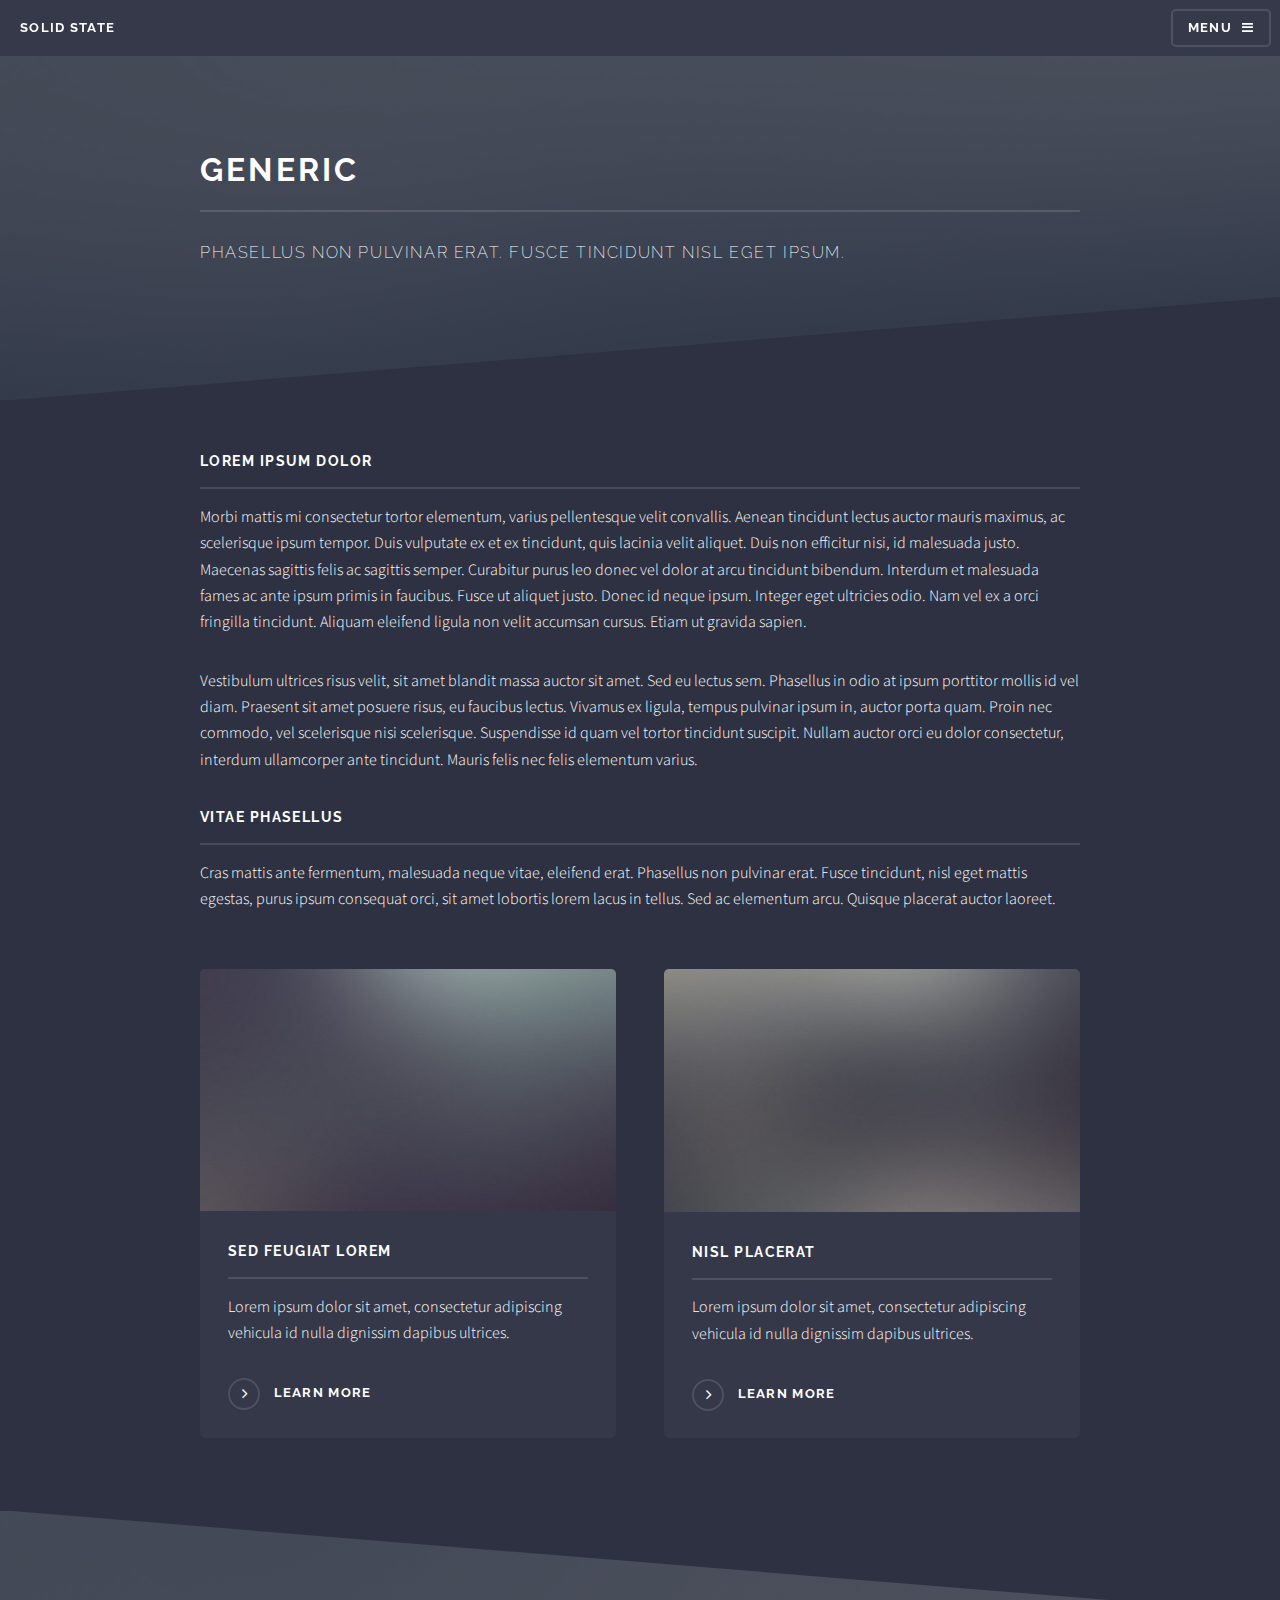
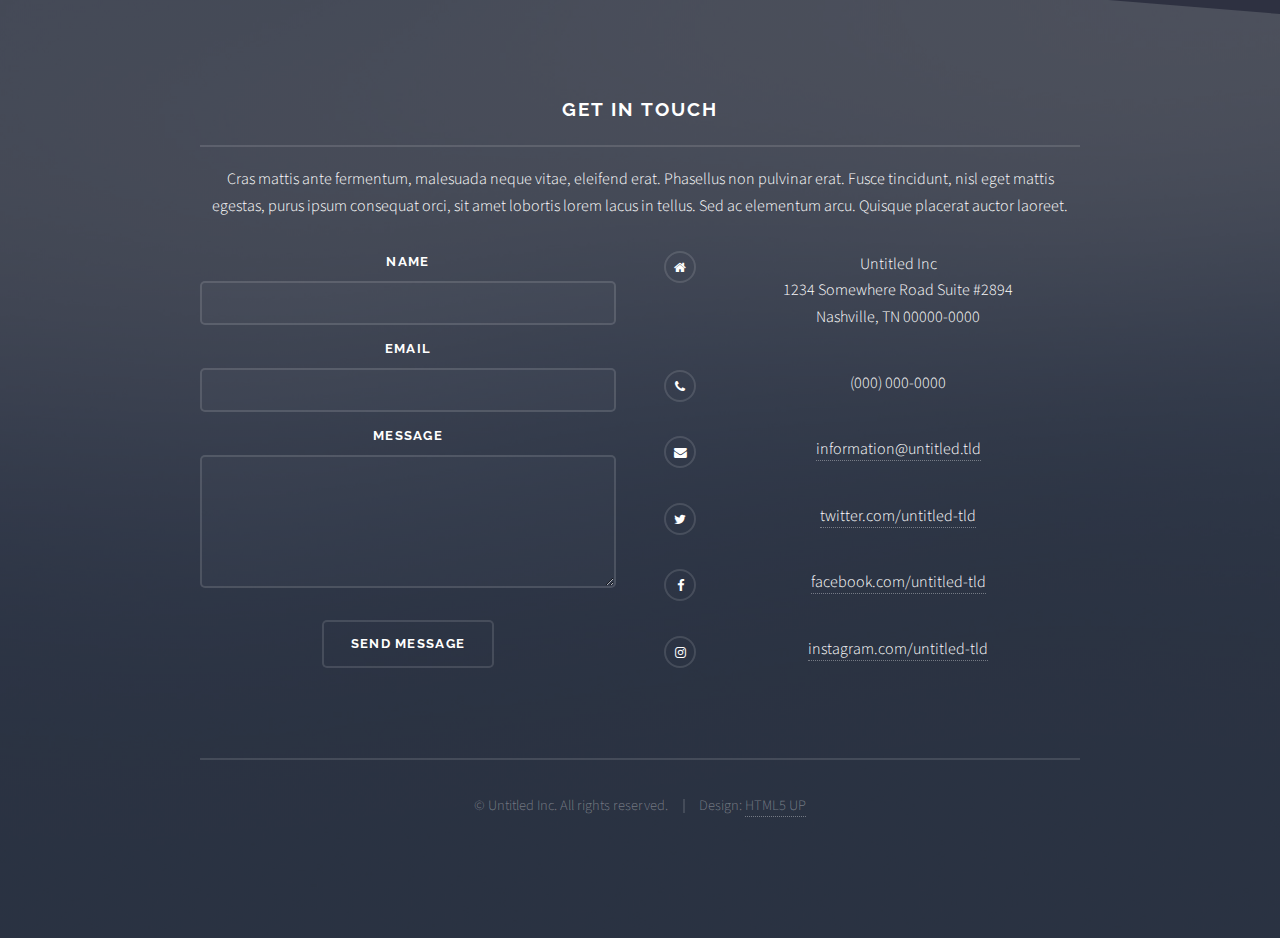
==== commit 55383db1: "test commit" ====
--- a/generic.html
+++ b/generic.html
@@ -3,6 +3,7 @@
 	Solid State by HTML5 UP
 	html5up.net | @ajlkn
 	Free for personal and commercial use under the CCA 3.0 license (html5up.net/license)
+
 -->
 <html>
 	<head>
@@ -134,4 +135,4 @@
 			<script src="assets/js/main.js"></script>
 
 	</body>
-</html>+</html>
--- a/assets/css/main.css
+++ b/assets/css/main.css
@@ -3099,6 +3099,10 @@
 
 	#banner {
 		padding: 10em 0 4.75em 0 ;
+		background-image: linear-gradient(to top, rgba(46, 49, 65, 0.8), rgba(46, 49, 65, 0.8)),  url("../../images/IMG_1361_2.jpg");
+		background-size: auto, cover;
+		background-position: center, center;
+		margin-bottom: -6.5em;
 	}
 
 		#banner .inner {
@@ -3528,7 +3532,7 @@
 				-ms-flex: 2;
 			}
 
-			.wrapper.spotlight:nth-child(2n - 1) .inner {
+			.wrapper.spotlight:nth-child(3n - 2) .inner {
 				-moz-flex-direction: row-reverse;
 				-webkit-flex-direction: row-reverse;
 				-ms-flex-direction: row-reverse;
@@ -3536,7 +3540,7 @@
 				text-align: right;
 			}
 
-			.wrapper.spotlight:nth-child(2n - 1) .image {
+			.wrapper.spotlight:nth-child(3n - 2) .image {
 				margin: 0 0 2em 3em;
 			}
 
@@ -3719,6 +3723,10 @@
 		}
 
 /* Footer */
+	#footer {
+		padding: 4.5em 0 2.5em 0 ;
+		text-align: center;
+	}
 
 	#footer .inner {
 		padding: 5em 0 3em 0 ;
